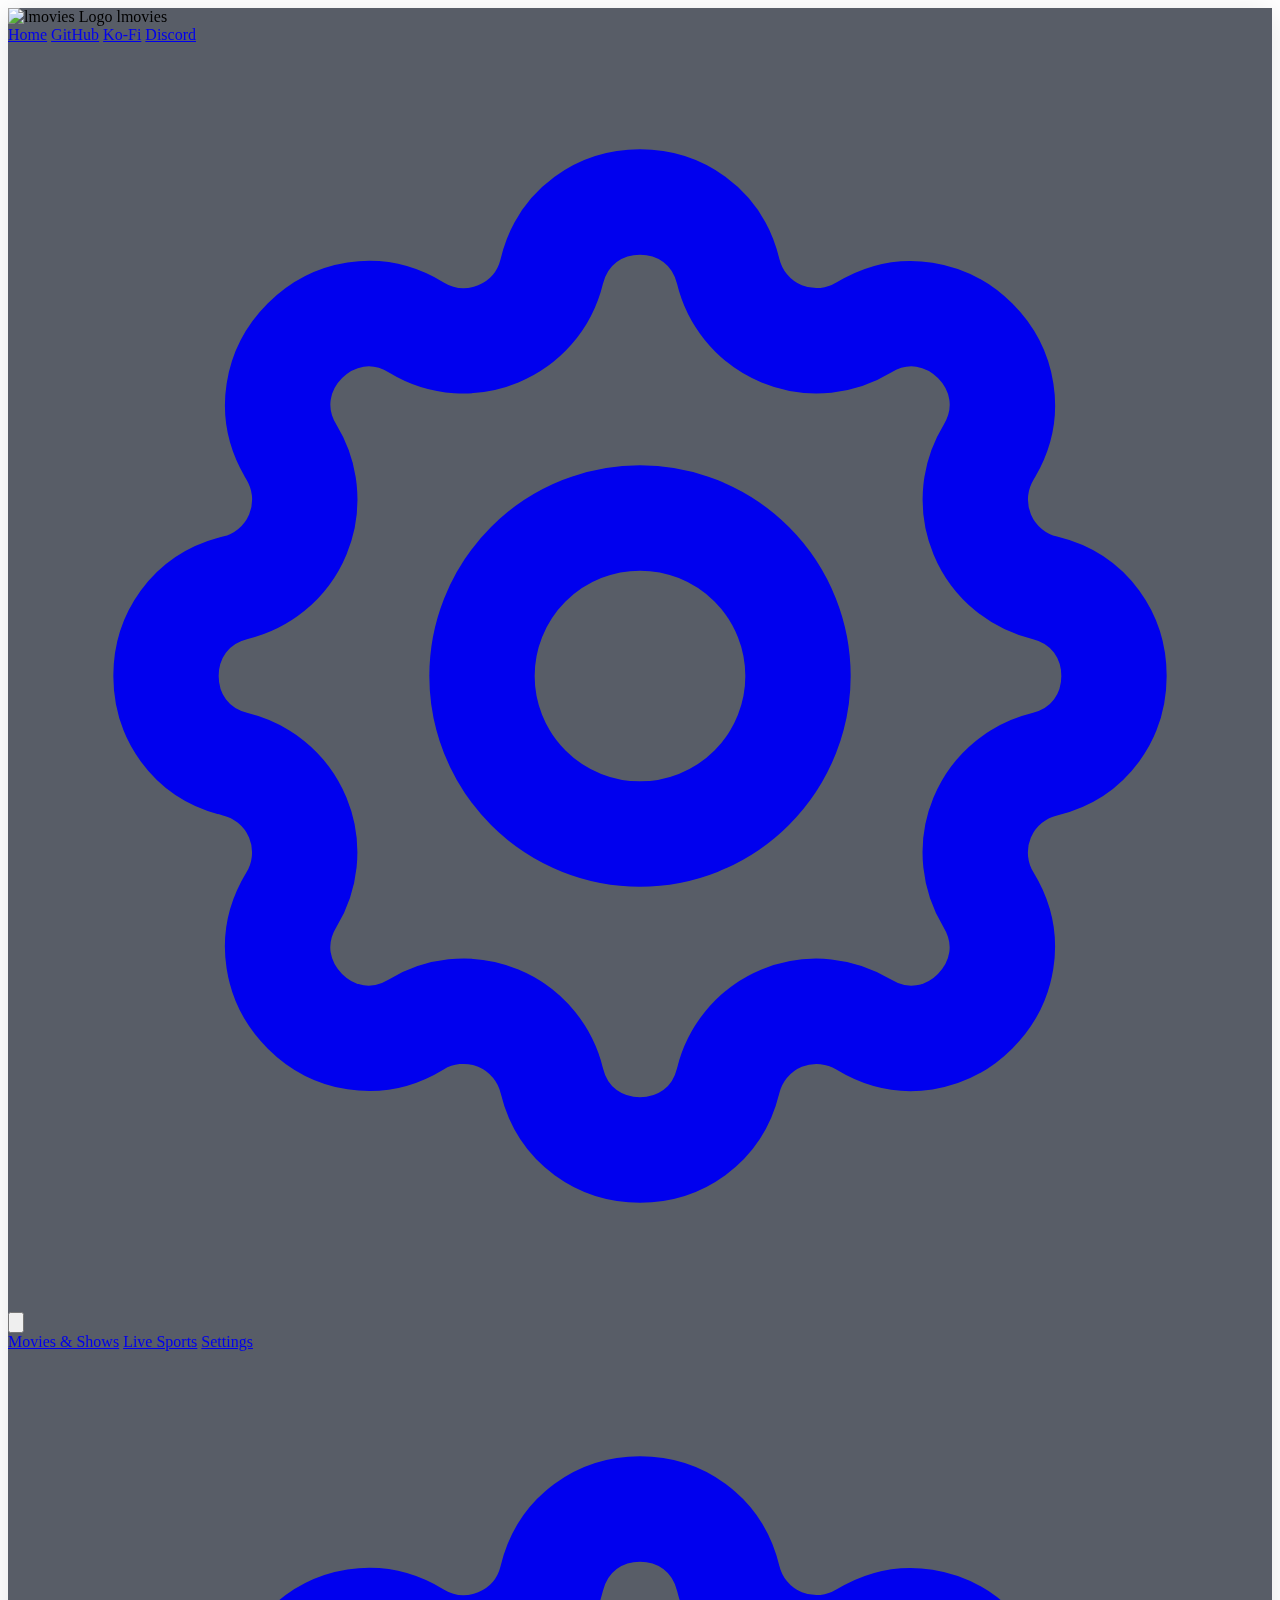
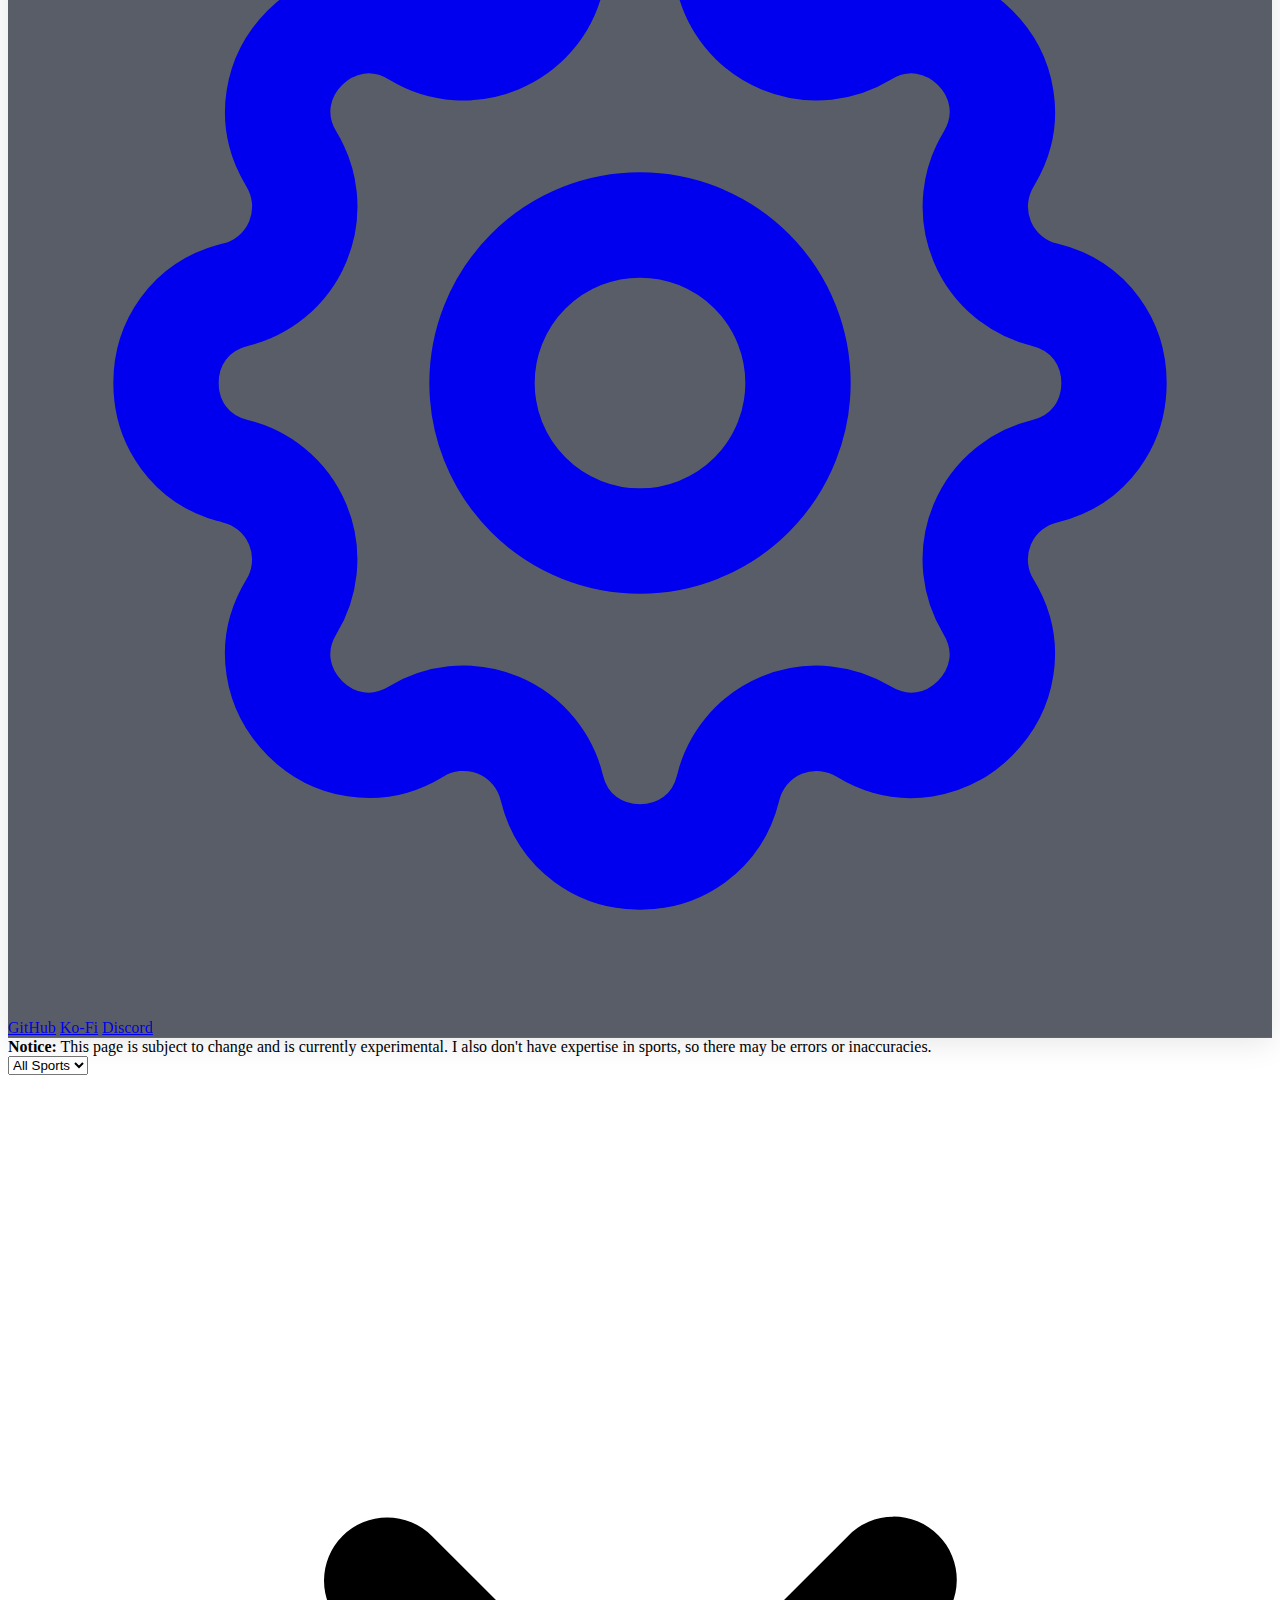
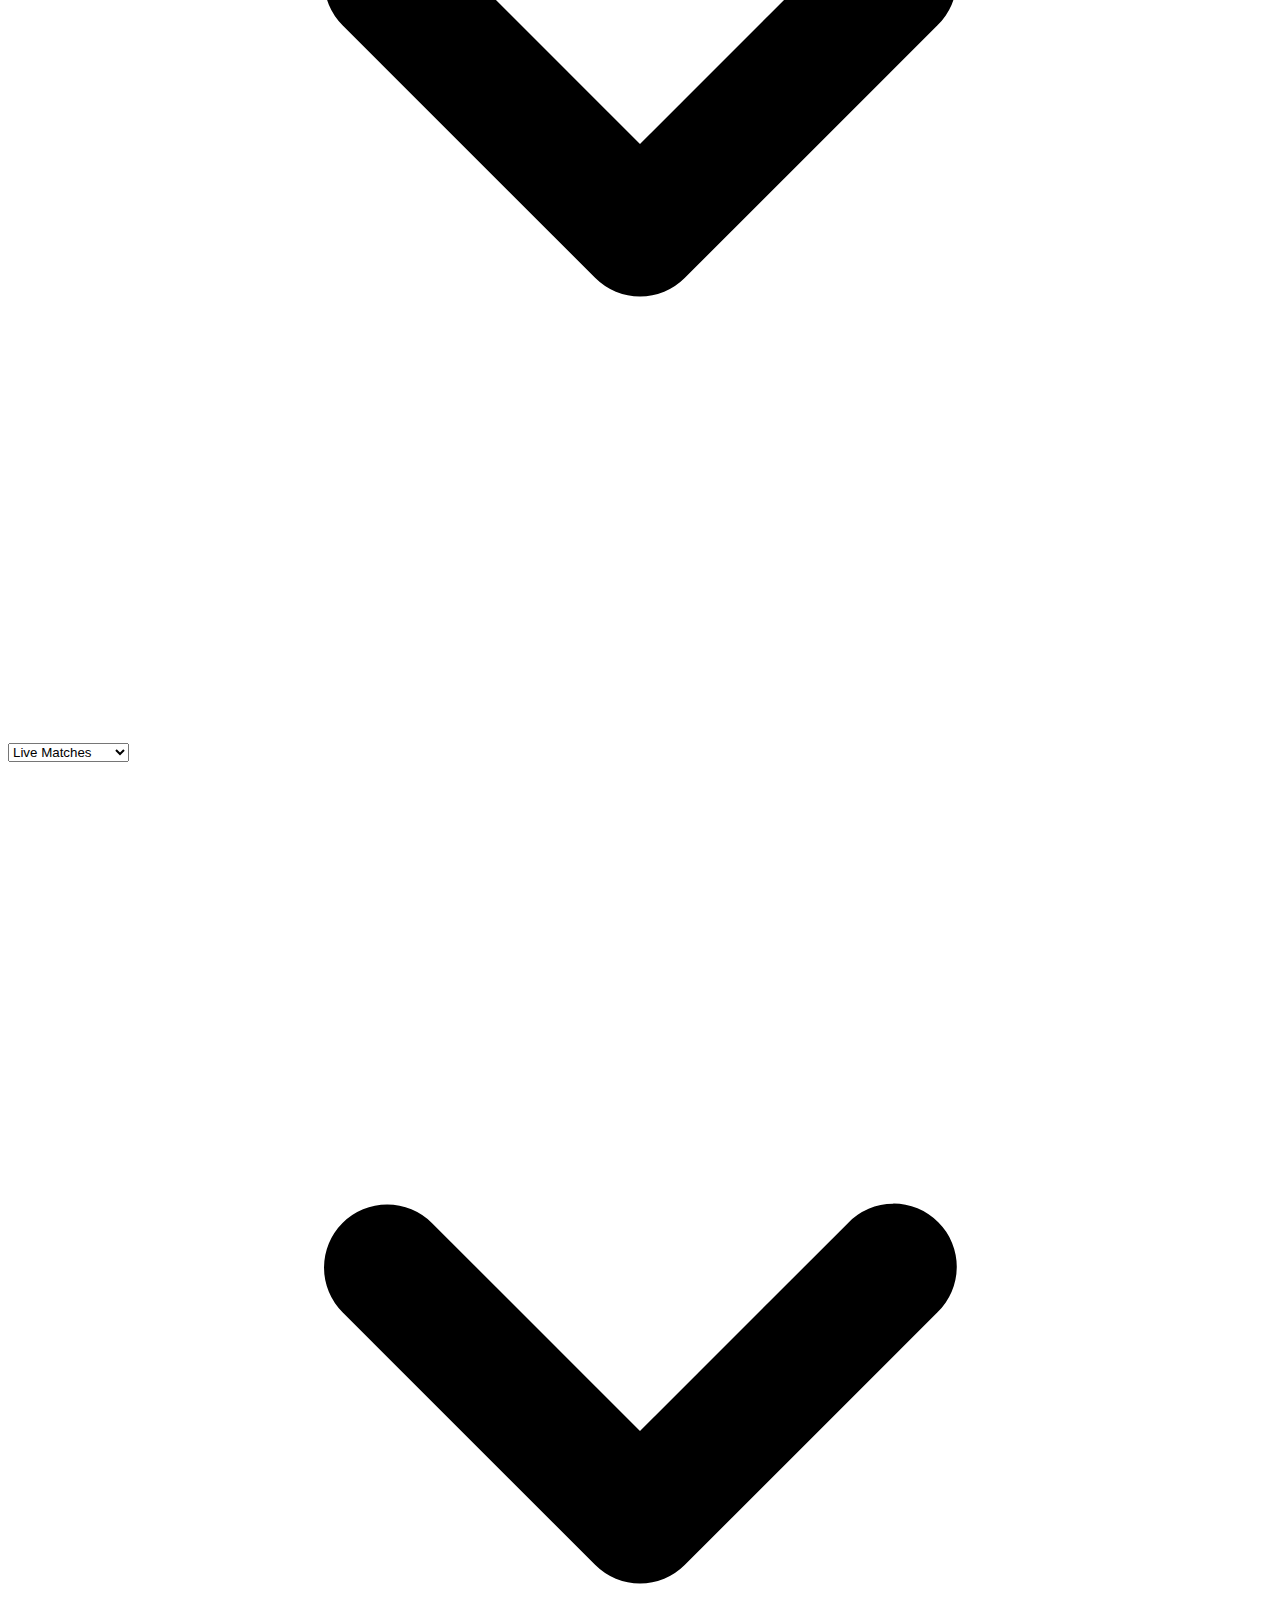
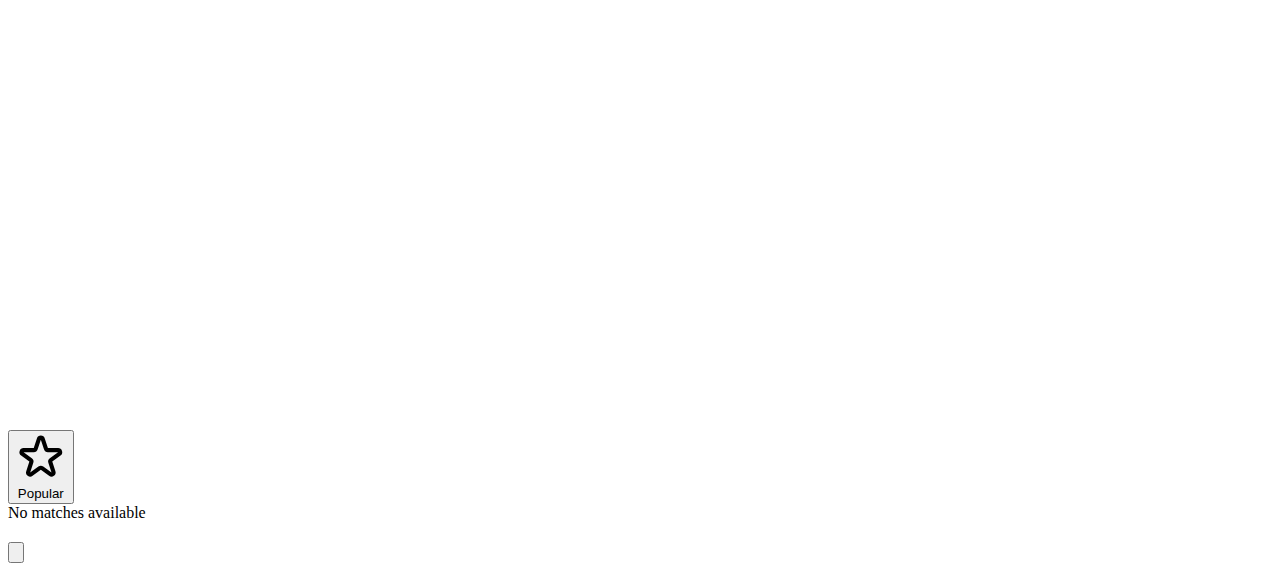
==== livesports.html @ 3e185382 "first commit" ====
<!DOCTYPE html>
<html lang="en">
<head>
    <meta charset="UTF-8">
    <meta name="viewport" content="width=device-width, initial-scale=1.0">
    <title>Live Sports - lmovies</title>
    <meta content="lmovies - Live Sports" property="og:title"/>
    <meta content="Watch live sports streams for free. lmovies breaks down the paywall, ensuring that quality content is accessible to everyone." property="og:description"/>
    <meta content="https://lmoviesstream.top" property="og:url"/>
    <meta content="https://raw.githubusercontent.com/ambr0sial/lmovies/main/logo.png" property="og:image"/>
    <meta content="#A17FC0" data-react-helmet="true" name="theme-color"/>
    <link rel="icon" type="image/x-icon" href="https://raw.githubusercontent.com/ambr0sial/lmovies/main/logo.png">
    <link href="https://fonts.googleapis.com/css2?family=Poppins:wght@300;400;500;600;700&display=swap" rel="stylesheet">
    <script src="https://cdnjs.cloudflare.com/ajax/libs/alpinejs/3.10.3/cdn.min.js" defer></script>
    <script src="https://cdn.tailwindcss.com"></script>
    <script>
        tailwind.config = {
            theme: {
                extend: {
                    fontFamily: {
                        sans: ['Poppins', 'sans-serif'],
                    },
                },
            },
        }
    </script>
    <style>
        .nav-link {
            position: relative;
            transition: all 0.3s ease;
            padding: 0.5rem 0;
        }

        .nav-link::after {
            content: '';
            position: absolute;
            width: 0;
            height: 2px;
            bottom: 0;
            left: 50%;
            background: linear-gradient(to right, #1DB954, #4c1d95);
            transition: all 0.3s ease;
            transform: translateX(-50%);
        }

        .nav-link:hover {
            color: #1DB954;
        }

        .nav-link:hover::after {
            width: 100%;
        }

        .glass-effect {
            background: rgba(17, 24, 39, 0.7);
            backdrop-filter: blur(12px);
            border-bottom: 1px solid rgba(255, 255, 255, 0.05);
            box-shadow: 0 4px 30px rgba(0, 0, 0, 0.1);
        }

        .match-card {
            transition: all 0.4s cubic-bezier(0.4, 0, 0.2, 1);
            position: relative;
        }

        .match-card::after {
            content: '';
            position: absolute;
            inset: -1px;
            background: linear-gradient(
                35deg,
                rgba(168, 85, 247, 0.4),
                rgba(168, 85, 247, 0),
                rgba(139, 92, 246, 0.4)
            );
            border-radius: 0.5rem;
            z-index: -1;
            opacity: 0;
            transition: opacity 0.4s ease;
        }

        .match-card:hover {
            transform: translateY(-8px) scale(1.02);
            box-shadow: 0 20px 30px -10px rgba(0, 0, 0, 0.5);
        }

        .match-card:hover::after {
            opacity: 1;
        }

        .live-indicator {
            animation: pulse 2s infinite;
        }

        @keyframes pulse {
            0% { opacity: 0.5; }
            50% { opacity: 1; }
            100% { opacity: 0.5; }
        }

        @keyframes spin {
            from {
                transform: rotate(0deg);
            }
            to {
                transform: rotate(180deg);
            }
        }

        .settings-icon {
            transition: transform 0.6s cubic-bezier(0.4, 0, 0.2, 1);
        }

        .settings-icon:hover {
            transform: rotate(180deg);
        }
    </style>
</head>
<body class="bg-gray-900 text-white min-h-screen" x-data="sportsApp()">
    <div x-show="localStorage.getItem('showParticles') !== 'false'" id="particles-js" class="fixed inset-0 pointer-events-none z-[-1]"></div>

    <!-- navigation -->
    <nav class="fixed w-full z-50 glass-effect">
        <div class="container mx-auto px-6 py-3">
            <div class="flex items-center justify-between">
                <div class="flex items-center space-x-4 md:space-x-8">
                    <div class="flex items-center space-x-3">
                        <img src="logo.png" alt="lmovies Logo" class="h-8 w-8 md:h-10 md:w-10">
                        <span class="text-2xl md:text-3xl font-bold bg-clip-text text-transparent bg-gradient-to-r from-green-400 to-violet-800">lmovies</span>
                    </div>
                    <div class="hidden md:flex space-x-6">
                        <a href="index.html" class="nav-link">Home</a>
                        <a href="https://github.com/ambr0sial/lmovies" target="_blank" class="nav-link">GitHub</a>
                        <a href="https://ko-fi.com/ambrosial" target="_blank" class="nav-link">Ko-Fi</a>
                        <a href="https://discord.gg/s9kUZw7CqP" target="_blank" class="nav-link">Discord</a>
                    </div>
                </div>
                <div class="flex items-center space-x-4">
                    <a href="settings.html" class="text-gray-400 hover:text-purple-400 transition-colors duration-300" title="Settings">
                        <svg xmlns="http://www.w3.org/2000/svg" class="h-6 w-6 settings-icon" fill="none" viewBox="0 0 24 24" stroke="currentColor">
                            <path stroke-linecap="round" stroke-linejoin="round" stroke-width="2" d="M10.325 4.317c.426-1.756 2.924-1.756 3.35 0a1.724 1.724 0 002.573 1.066c1.543-.94 3.31.826 2.37 2.37a1.724 1.724 0 001.065 2.572c1.756.426 1.756 2.924 0 3.35a1.724 1.724 0 00-1.066 2.573c.94 1.543-.826 3.31-2.37 2.37a1.724 1.724 0 00-2.572 1.065c-.426 1.756-2.924 1.756-3.35 0a1.724 1.724 0 00-2.573-1.066c-1.543.94-3.31-.826-2.37-2.37a1.724 1.724 0 00-1.065-2.572c-1.756-.426-1.756-2.924 0-3.35a1.724 1.724 0 001.066-2.573c-.94-1.543.826-3.31 2.37-2.37.996.608 2.296.07 2.572-1.065z" />
                            <path stroke-linecap="round" stroke-linejoin="round" stroke-width="2" d="M15 12a3 3 0 11-6 0 3 3 0 016 0z" />
                        </svg>
                    </a>
                    <!-- mobile menu button -->
                    <button @click="mobileMenu = !mobileMenu" class="md:hidden text-gray-300 hover:text-white">
                        <svg xmlns="http://www.w3.org/2000/svg" class="h-6 w-6" fill="none" viewBox="0 0 24 24" stroke="currentColor">
                            <path stroke-linecap="round" stroke-linejoin="round" stroke-width="2" d="M4 6h16M4 12h16M4 18h16" />
                        </svg>
                    </button>
                </div>
            </div>
            
            <!-- mobile menu -->
            <div x-show="mobileMenu" 
                x-transition:enter="transition ease-out duration-200"
                x-transition:enter-start="opacity-0 transform -translate-y-2"
                x-transition:enter-end="opacity-100 transform translate-y-0"
                x-transition:leave="transition ease-in duration-150"
                x-transition:leave-start="opacity-100 transform translate-y-0"
                x-transition:leave-end="opacity-0 transform -translate-y-2"
                class="md:hidden mt-4 pb-4">
                <div class="flex flex-col space-y-4">
                    <a href="index.html" class="px-4 py-2 hover:bg-gray-800 rounded-lg transition-colors">Movies & Shows</a>
                    <a href="livesports.html" class="px-4 py-2 hover:bg-gray-800 rounded-lg transition-colors">Live Sports</a>
                    <a href="settings.html" class="px-4 py-2 hover:bg-gray-800 rounded-lg transition-colors flex items-center space-x-2">
                        <span>Settings</span>
                        <svg xmlns="http://www.w3.org/2000/svg" class="h-5 w-5" fill="none" viewBox="0 0 24 24" stroke="currentColor">
                            <path stroke-linecap="round" stroke-linejoin="round" stroke-width="2" d="M10.325 4.317c.426-1.756 2.924-1.756 3.35 0a1.724 1.724 0 002.573 1.066c1.543-.94 3.31.826 2.37 2.37a1.724 1.724 0 001.065 2.572c1.756.426 1.756 2.924 0 3.35a1.724 1.724 0 00-1.066 2.573c.94 1.543-.826 3.31-2.37 2.37a1.724 1.724 0 00-2.572 1.065c-.426 1.756-2.924 1.756-3.35 0a1.724 1.724 0 00-2.573-1.066c-1.543.94-3.31-.826-2.37-2.37a1.724 1.724 0 00-1.065-2.572c-1.756-.426-1.756-2.924 0-3.35a1.724 1.724 0 001.066-2.573c-.94-1.543.826-3.31 2.37-2.37.996.608 2.296.07 2.572-1.065z" />
                            <path stroke-linecap="round" stroke-linejoin="round" stroke-width="2" d="M15 12a3 3 0 11-6 0 3 3 0 016 0z" />
                        </svg>
                    </a>
                    <a href="https://github.com/ambr0sial/lmovies" target="_blank" class="px-4 py-2 hover:bg-gray-800 rounded-lg transition-colors">GitHub</a>
                    <a href="https://ko-fi.com/ambrosial" target="_blank" class="px-4 py-2 hover:bg-gray-800 rounded-lg transition-colors">Ko-Fi</a>
                    <a href="https://discord.gg/s9kUZw7CqP" target="_blank" class="px-4 py-2 hover:bg-gray-800 rounded-lg transition-colors">Discord</a>
                </div>
            </div>
        </div>
    </nav>

    <!-- main content -->
    <div class="pt-24 pb-12 px-6">
        <div class="container mx-auto">
            <div class="bg-purple-600 text-white text-center p-4 rounded-lg mb-4 z-10">
                <strong>Notice:</strong> This page is subject to change and is currently experimental. I also don't have expertise in sports, so there may be errors or inaccuracies.
            </div>
            <!-- filters -->
            <div class="mb-8 space-y-4">
                <div class="flex flex-wrap gap-4 items-center">
                    <!-- sports filter -->
                    <div class="relative">
                        <select x-model="selectedSport"
                                @change="filterMatches()"
                                class="bg-gray-800 text-white rounded-lg px-4 py-2 pr-8 appearance-none hover:bg-gray-700 transition-colors duration-300 focus:ring-2 focus:ring-purple-400 focus:outline-none">
                            <option value="">All Sports</option>
                            <template x-for="sport in sports" :key="sport.id">
                                <option :value="sport.id" x-text="sport.name"></option>
                            </template>
                        </select>
                        <div class="absolute right-2 top-1/2 -translate-y-1/2 pointer-events-none">
                            <svg xmlns="http://www.w3.org/2000/svg" class="h-5 w-5 text-gray-400" viewBox="0 0 20 20" fill="currentColor">
                                <path fill-rule="evenodd" d="M5.293 7.293a1 1 0 011.414 0L10 10.586l3.293-3.293a1 1 0 111.414 1.414l-4 4a1 1 0 01-1.414 0l-4-4a1 1 0 010-1.414z" clip-rule="evenodd" />
                            </svg>
                        </div>
                    </div>

                    <!-- match type filter -->
                    <div class="relative">
                        <select x-model="matchType"
                                @change="loadMatches()"
                                class="bg-gray-800 text-white rounded-lg px-4 py-2 pr-8 appearance-none hover:bg-gray-700 transition-colors duration-300 focus:ring-2 focus:ring-purple-400 focus:outline-none">
                            <option value="live">Live Matches</option>
                            <option value="today">Today's Matches</option>
                            <option value="all">All Matches</option>
                        </select>
                        <div class="absolute right-2 top-1/2 -translate-y-1/2 pointer-events-none">
                            <svg xmlns="http://www.w3.org/2000/svg" class="h-5 w-5 text-gray-400" viewBox="0 0 20 20" fill="currentColor">
                                <path fill-rule="evenodd" d="M5.293 7.293a1 1 0 011.414 0L10 10.586l3.293-3.293a1 1 0 111.414 1.414l-4 4a1 1 0 01-1.414 0l-4-4a1 1 0 010-1.414z" clip-rule="evenodd" />
                            </svg>
                        </div>
                    </div>

                    <!-- popular toggle -->
                    <button @click="togglePopular()"
                            class="px-4 py-2 rounded-lg transition-colors duration-300"
                            :class="showPopular ? 'bg-purple-600 hover:bg-purple-700' : 'bg-gray-800 hover:bg-gray-700'">
                        <span class="flex items-center space-x-2">
                            <svg xmlns="http://www.w3.org/2000/svg" class="h-5 w-5" fill="none" viewBox="0 0 24 24" stroke="currentColor">
                                <path stroke-linecap="round" stroke-linejoin="round" stroke-width="2" d="M11.049 2.927c.3-.921 1.603-.921 1.902 0l1.519 4.674a1 1 0 00.95.69h4.915c.969 0 1.371 1.24.588 1.81l-3.976 2.888a1 1 0 00-.363 1.118l1.518 4.674c.3.922-.755 1.688-1.538 1.118l-3.976-2.888a1 1 0 00-1.176 0l-3.976 2.888c-.783.57-1.838-.197-1.538-1.118l1.518-4.674a1 1 0 00-.363-1.118l-3.976-2.888c-.784-.57-.38-1.81.588-1.81h4.914a1 1 0 00.951-.69l1.519-4.674z" />
                            </svg>
                            <span>Popular</span>
                        </span>
                    </button>
                </div>
            </div>

            <!-- matches grid -->
            <div class="grid grid-cols-1 sm:grid-cols-2 lg:grid-cols-3 xl:grid-cols-4 gap-4">
                <template x-for="match in filteredMatches" :key="match.id">
                    <div class="match-card bg-gray-800 rounded-lg overflow-hidden">
                        <!-- add poster background if available -->
                        <div class="relative">
                            <template x-if="match.poster">
                                <div class="absolute inset-0 bg-cover bg-center opacity-20"
                                     :style="'background-image: url(https://streamed.su/api/images/proxy/' + match.poster + '.webp)'">
                                </div>
                            </template>
                        </div>
                        <div class="p-4 relative">
                            <!-- match header -->
                            <div class="flex items-center justify-between mb-4">
                                <span class="text-sm text-gray-400" x-text="match.category"></span>
                                <template x-if="matchType === 'live'">
                                    <span class="flex items-center space-x-1">
                                        <span class="w-2 h-2 bg-red-500 rounded-full live-indicator"></span>
                                        <span class="text-red-500 text-sm">LIVE</span>
                                    </span>
                                </template>
                                <template x-if="matchType !== 'live'">
                                    <span class="text-sm text-gray-400" x-text="formatDate(match.date)"></span>
                                </template>
                            </div>

                            <!-- teams -->
                            <div class="flex items-center justify-between mb-4">
                                <template x-if="match.teams">
                                    <div class="flex items-center justify-between w-full">
                                        <!-- home team -->
                                        <div class="flex items-center space-x-2">
                                            <img :src="match.teams.home?.badge ? 'https://streamed.su/api/images/badge/' + match.teams.home.badge + '.webp' : 'logo.png'" 
                                                 :alt="match.teams.home?.name"
                                                 class="w-8 h-8 object-contain"
                                                 @error="$event.target.src = 'logo.png'">
                                            <span x-text="match.teams.home?.name"></span>
                                        </div>
                                        <span class="text-gray-400">vs</span>
                                        <!-- away team -->
                                        <div class="flex items-center space-x-2">
                                            <span x-text="match.teams.away?.name"></span>
                                            <img :src="match.teams.away?.badge ? 'https://streamed.su/api/images/badge/' + match.teams.away.badge + '.webp' : 'logo.png'" 
                                                 :alt="match.teams.away?.name"
                                                 class="w-8 h-8 object-contain"
                                                 @error="$event.target.src = 'logo.png'">
                                        </div>
                                    </div>
                                </template>
                                <template x-if="!match.teams">
                                    <div class="text-center w-full">
                                        <template x-if="match.poster">
                                            <img :src="'https://streamed.su/api/images/poster/' + match.poster + '.webp'"
                                                 :alt="match.title"
                                                 class="w-32 h-32 object-contain mx-auto mb-2"
                                                 @error="$event.target.style.display = 'none'">
                                        </template>
                                        <span x-text="match.title"></span>
                                    </div>
                                </template>
                            </div>

                            <!-- watch button -->
                            <button @click="openStream(match)"
                                    class="w-full bg-purple-600 hover:bg-purple-700 text-white px-4 py-2 rounded-lg transition-colors duration-300 flex items-center justify-center space-x-2">
                                <svg xmlns="http://www.w3.org/2000/svg" class="h-5 w-5" fill="none" viewBox="0 0 24 24" stroke="currentColor">
                                    <path stroke-linecap="round" stroke-linejoin="round" stroke-width="2" d="M14.752 11.168l-3.197-2.132A1 1 0 0010 9.87v4.263a1 1 0 001.555.832l3.197-2.132a1 1 0 000-1.664z" />
                                    <path stroke-linecap="round" stroke-linejoin="round" stroke-width="2" d="M21 12a9 9 0 11-18 0 9 9 0 0118 0z" />
                                </svg>
                                <span>Watch Stream</span>
                            </button>
                        </div>
                    </div>
                </template>
            </div>

            <!-- no matches message -->
            <div x-show="filteredMatches.length === 0" class="text-center py-12">
                <div class="text-gray-400">No matches available</div>
            </div>
        </div>
    </div>

    <!-- stream modal -->
    <div x-show="showModal" 
         class="fixed inset-0 z-50 overflow-auto bg-black bg-opacity-90 flex items-center justify-center"
         @click.away="closeModal()"
         x-transition:enter="transition ease-out duration-300"
         x-transition:enter-start="opacity-0"
         x-transition:enter-end="opacity-100"
         x-transition:leave="transition ease-in duration-200"
         x-transition:leave-start="opacity-100"
         x-transition:leave-end="opacity-0">
        <div class="bg-gray-900 rounded-lg w-full max-w-4xl p-6">
            <div class="flex items-center justify-between mb-4">
                <h2 class="text-xl font-bold" x-text="selectedMatch?.title || 'Stream'"></h2>
                <button @click="closeModal()" class="text-gray-500 hover:text-white">
                    <svg xmlns="http://www.w3.org/2000/svg" class="h-6 w-6" fill="none" viewBox="0 0 24 24" stroke="currentColor">
                        <path stroke-linecap="round" stroke-linejoin="round" stroke-width="2" d="M6 18L18 6M6 6l12 12" />
                    </svg>
                </button>
            </div>

            <!-- stream selection -->
            <div class="mb-4">
                <div class="flex flex-wrap gap-2">
                    <template x-for="source in availableStreams" :key="source.id">
                        <button @click="selectStream(source)"
                                class="px-4 py-2 rounded-lg transition-colors duration-300"
                                :class="selectedStream?.id === source.id ? 'bg-purple-600' : 'bg-gray-800 hover:bg-gray-700'">
                            <span x-text="source.source"></span>
                            <template x-if="source.hd">
                                <span class="ml-2 text-xs bg-purple-500 px-1.5 rounded">HD</span>
                            </template>
                        </button>
                    </template>
                </div>
            </div>

            <!-- stream player -->
            <template x-if="selectedStream">
                <div class="relative pt-[56.25%]" id="streamContainer">
                    <iframe :src="selectedStream.embedUrl"
                            class="absolute inset-0 w-full h-full rounded-lg"
                            frameborder="0"
                            allowfullscreen
                            x-ref="streamFrame"></iframe>
                </div>
            </template>
        </div>
    </div>

    <script>
        function sportsApp() {
            return {
                sports: [],
                matches: [],
                filteredMatches: [],
                selectedSport: '',
                matchType: 'live',
                showPopular: false,
                mobileMenu: false,
                showModal: false,
                selectedMatch: null,
                selectedStream: null,
                availableStreams: [],

                async init() {
                    await this.loadSports();
                    await this.loadMatches();
                },

                async loadSports() {
                    try {
                        const response = await fetch('https://streamed.su/api/sports');
                        this.sports = await response.json();
                    } catch (error) {
                        console.error('Error loading sports:', error);
                        this.sports = [];
                    }
                },

                async loadMatches() {
                    let endpoint = '';
                    switch (this.matchType) {
                        case 'live':
                            endpoint = this.showPopular ? '/api/matches/live/popular' : '/api/matches/live';
                            break;
                        case 'today':
                            endpoint = this.showPopular ? '/api/matches/all-today/popular' : '/api/matches/all-today';
                            break;
                        case 'all':
                            endpoint = this.showPopular ? '/api/matches/all/popular' : '/api/matches/all';
                            break;
                    }

                    try {
                        const response = await fetch(`https://streamed.su${endpoint}`);
                        this.matches = await response.json();
                        this.filterMatches();
                    } catch (error) {
                        console.error('Error loading matches:', error);
                        this.matches = [];
                        this.filterMatches();
                    }
                },

                filterMatches() {
                    this.filteredMatches = this.selectedSport
                        ? this.matches.filter(match => match.category === this.selectedSport)
                        : this.matches;
                },

                togglePopular() {
                    this.showPopular = !this.showPopular;
                    this.loadMatches();
                },

                formatDate(timestamp) {
                    return new Date(timestamp).toLocaleString();
                },

                closeModal() {
                    this.showModal = false;
                    this.selectedStream = null;
                    this.selectedMatch = null;
                    this.availableStreams = [];
                    
                    const container = document.getElementById('streamContainer');
                    if (container) {
                        container.innerHTML = '';
                    }
                },

                async openStream(match) {
                    if (this.showModal) {
                        this.closeModal();
                    }

                    this.selectedMatch = match;
                    this.selectedStream = null;
                    this.availableStreams = [];
                    this.showModal = true;

                    for (const source of match.sources) {
                        try {
                            const response = await fetch(`https://streamed.su/api/stream/${source.source}/${source.id}`);
                            const streams = await response.json();
                            this.availableStreams = [...this.availableStreams, ...streams];
                        } catch (error) {
                            console.error(`Error loading stream for ${source.source}:`, error);
                        }
                    }

                    if (this.availableStreams.length > 0) {
                        this.selectStream(this.availableStreams[0]);
                    }
                },

                selectStream(stream) {
                    const container = document.getElementById('streamContainer');
                    if (container) {
                        container.innerHTML = '';
                    }
                    
                    this.selectedStream = stream;
                    
                    this.$nextTick(() => {
                    });
                }
            }
        }
    </script>

    <script src="https://cdn.jsdelivr.net/particles.js/2.0.0/particles.min.js"></script>
    <script>
        particlesJS('particles-js', {
            particles: {
                number: {
                    value: 80,
                    density: {
                        enable: true,
                        value_area: 800
                    }
                },
                color: {
                    value: '#a855f7'
                },
                shape: {
                    type: 'circle'
                },
                opacity: {
                    value: 0.2,
                    random: true,
                    animation: {
                        enable: true,
                        speed: 1,
                        opacity_min: 0.1,
                        sync: false
                    }
                },
                size: {
                    value: 3,
                    random: true,
                    animation: {
                        enable: true,
                        speed: 2,
                        size_min: 0.1,
                        sync: false
                    }
                },
                line_linked: {
                    enable: true,
                    distance: 150,
                    color: '#a855f7',
                    opacity: 0.2,
                    width: 1
                },
                move: {
                    enable: true,
                    speed: 1,
                    direction: 'none',
                    random: true,
                    straight: false,
                    out_mode: 'out',
                    bounce: false,
                }
            },
            interactivity: {
                detect_on: 'window',
                events: {
                    onhover: {
                        enable: true,
                        mode: 'grab'
                    },
                    onclick: {
                        enable: true,
                        mode: 'push'
                    },
                    resize: true
                },
                modes: {
                    grab: {
                        distance: 140,
                        line_linked: {
                            opacity: 0.5
                        }
                    },
                    push: {
                        particles_nb: 4
                    }
                }
            },
            retina_detect: true
        });

        window.addEventListener('appearance-changed', () => {
            const particlesEl = document.getElementById('particles-js');
            if (localStorage.getItem('showParticles') === 'false') {
                particlesEl.style.display = 'none';
            } else {
                particlesEl.style.display = 'block';
            }
        });
    </script>
</body>
</html>

<!--
 _   _                 
| \ | | _____   ____ _ 
|  \| |/ _ \ \ / / _` |
| |\  | (_) \ V / (_| |
|_| \_|\___/ \_/ \__,_|
-->
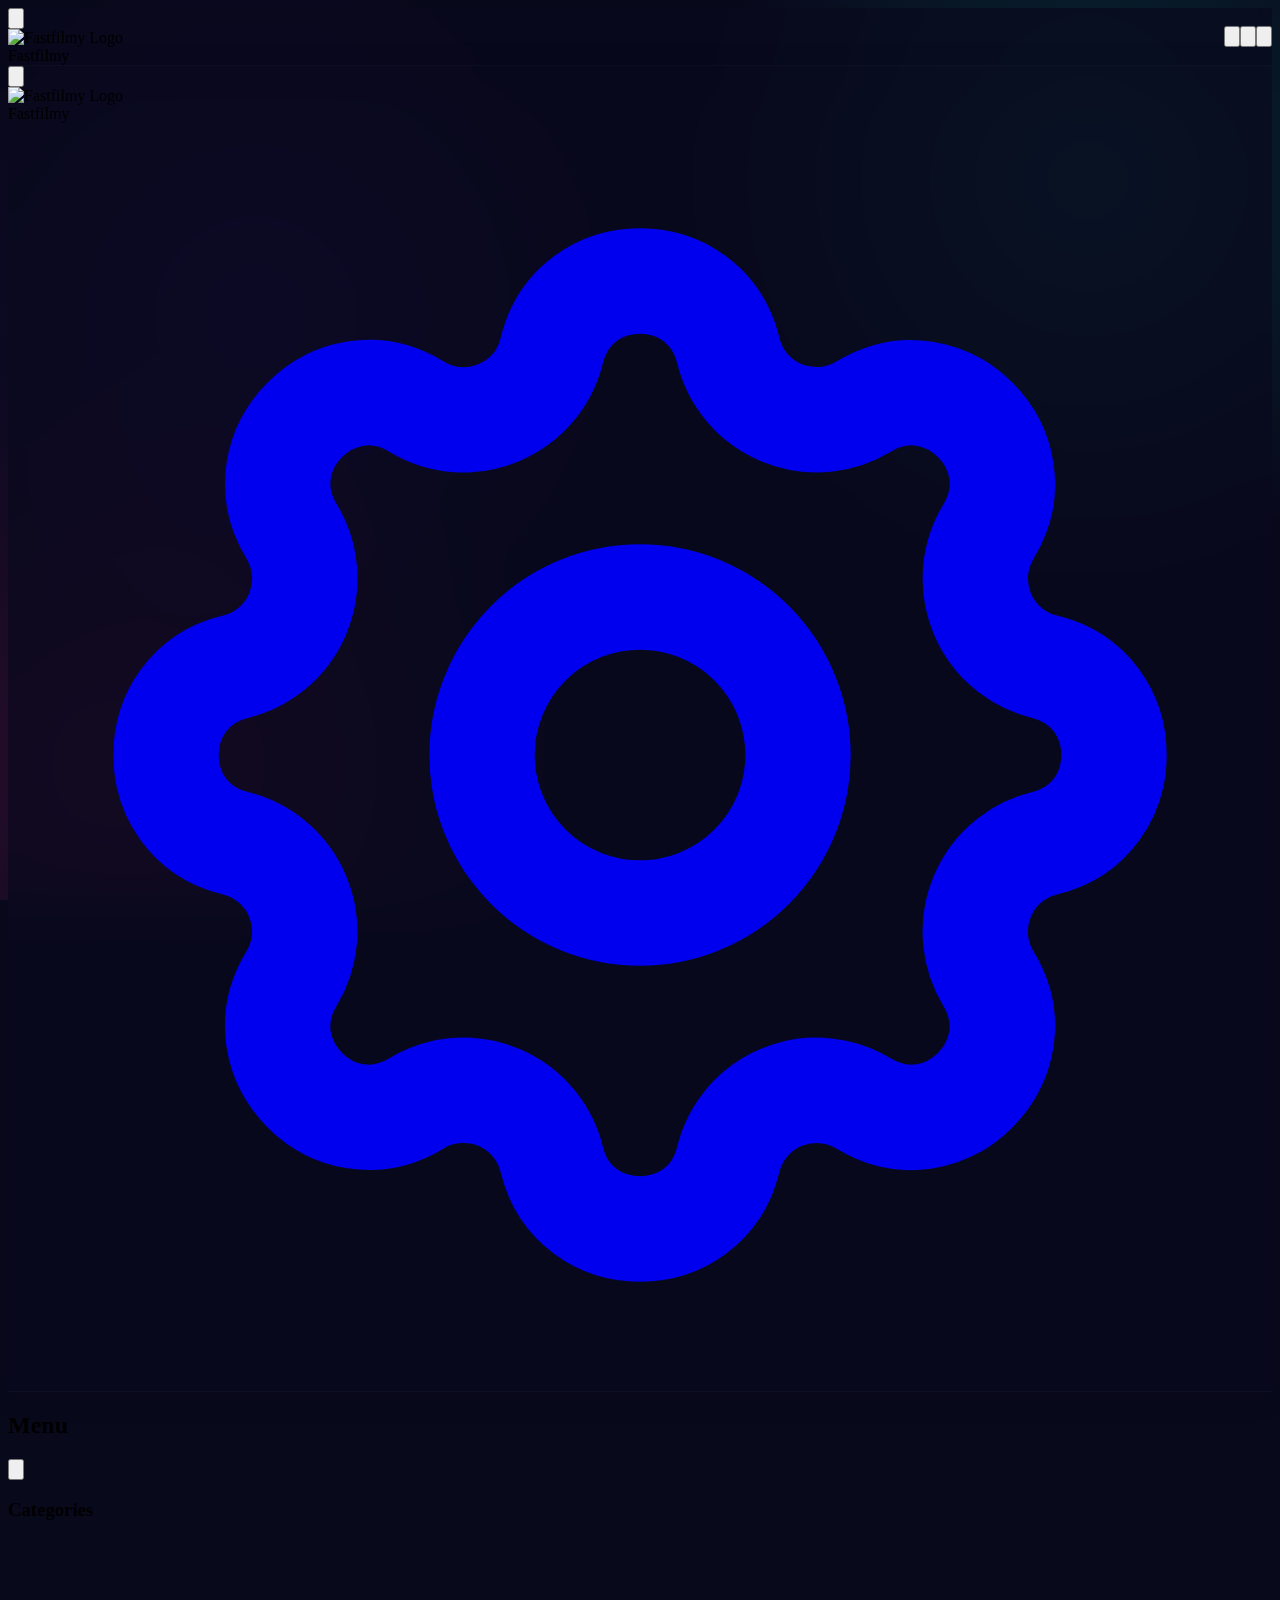
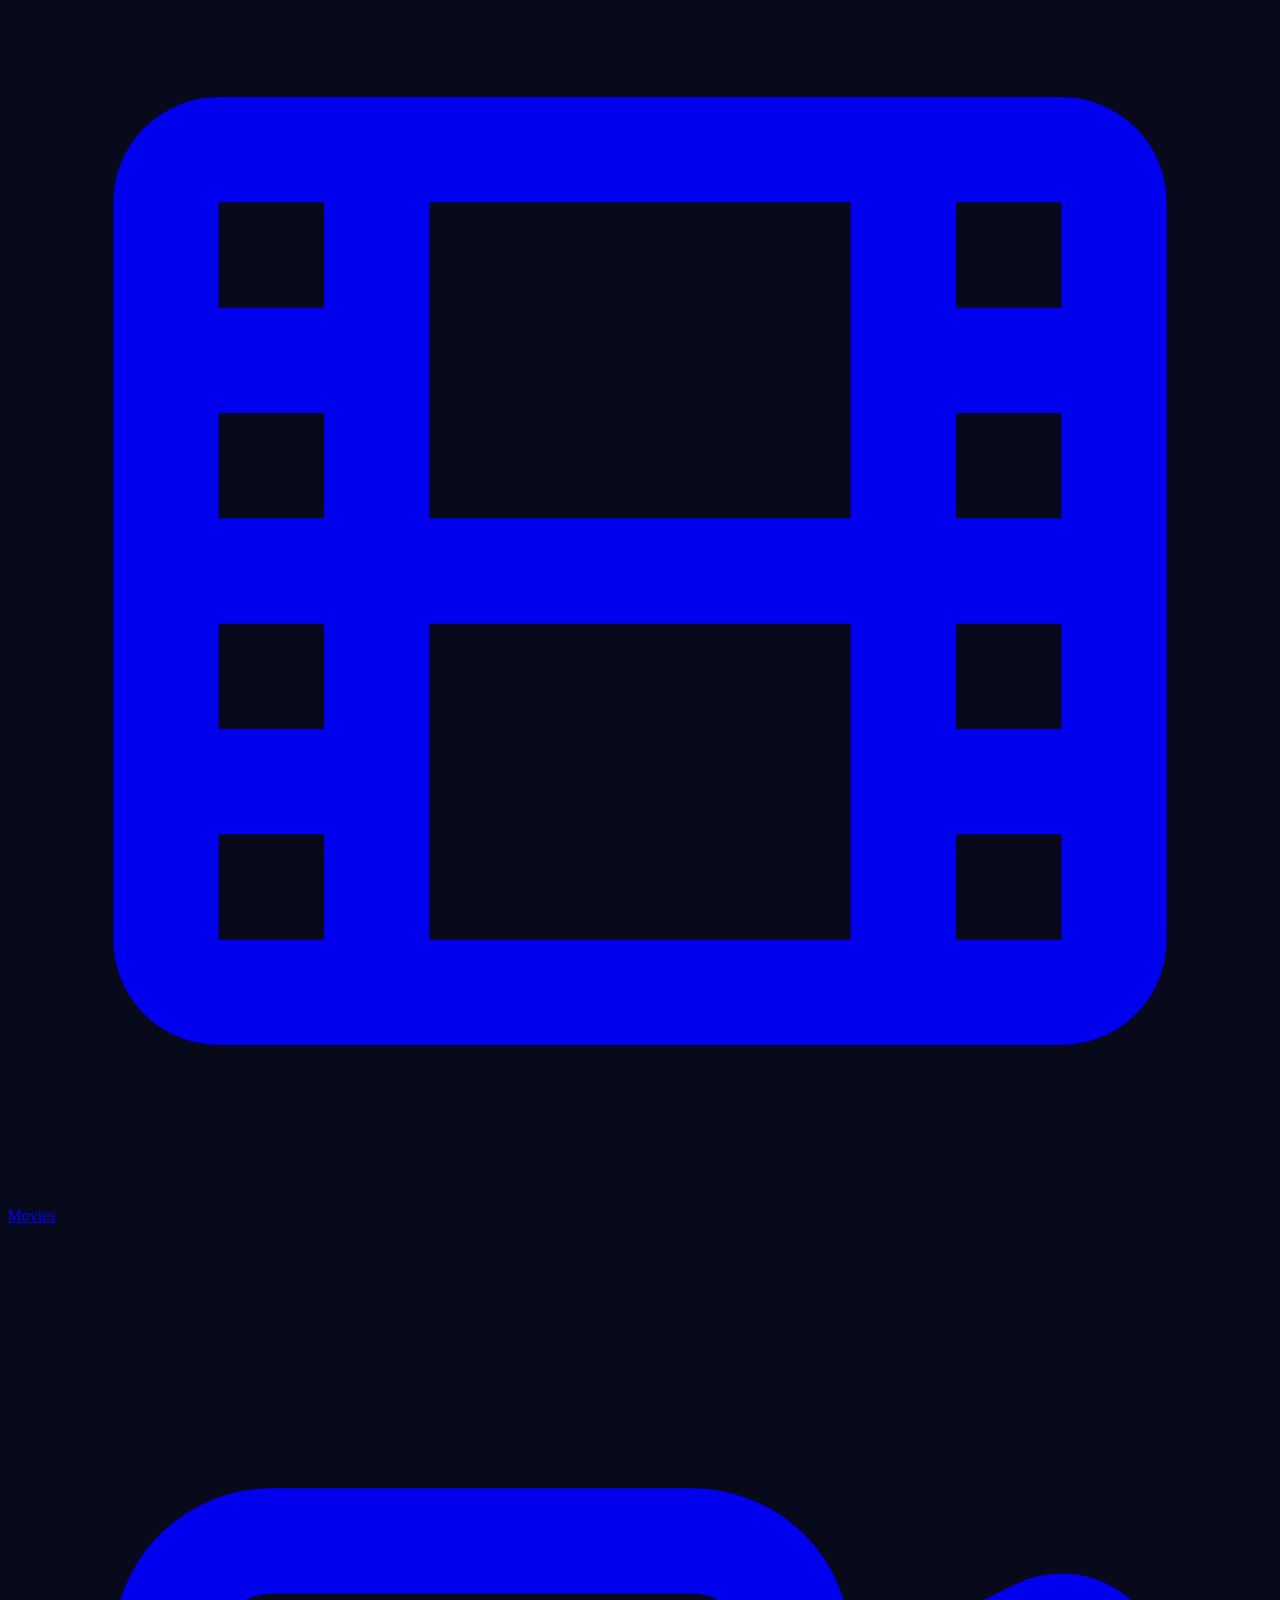
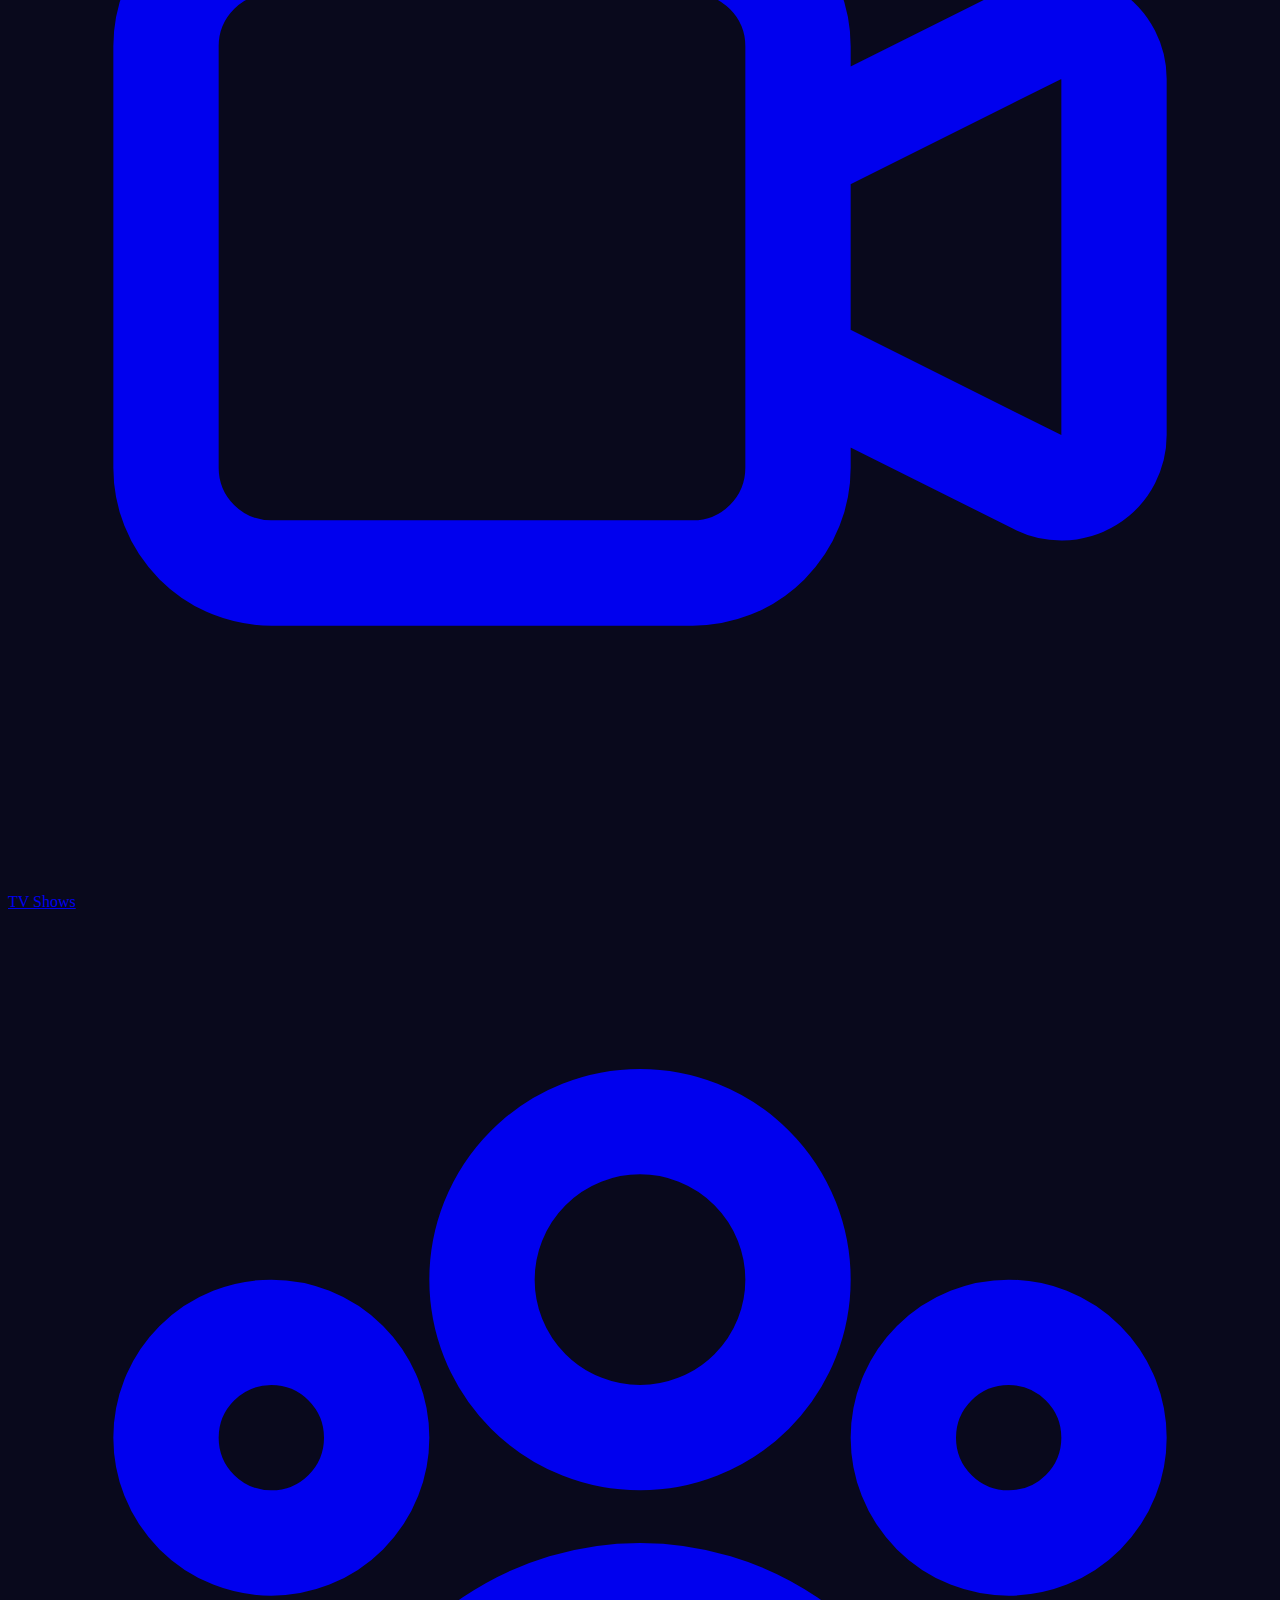
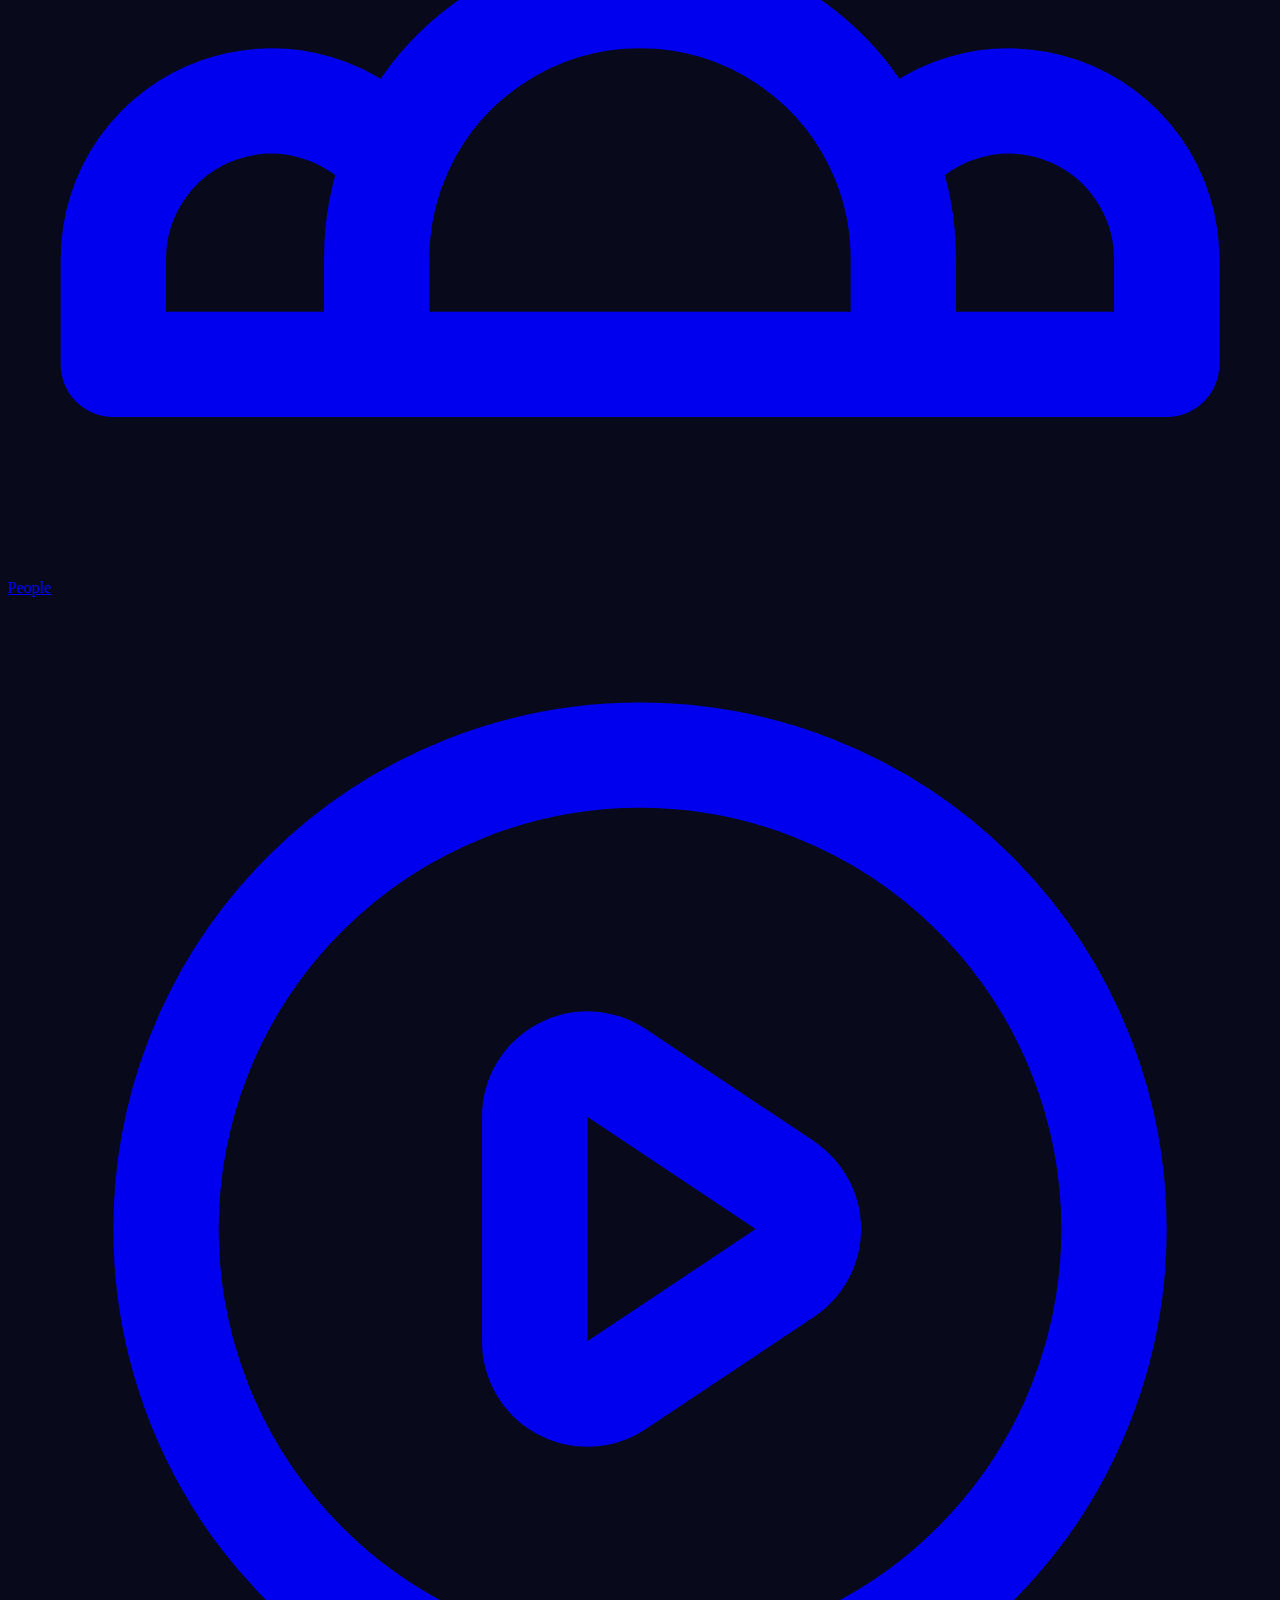
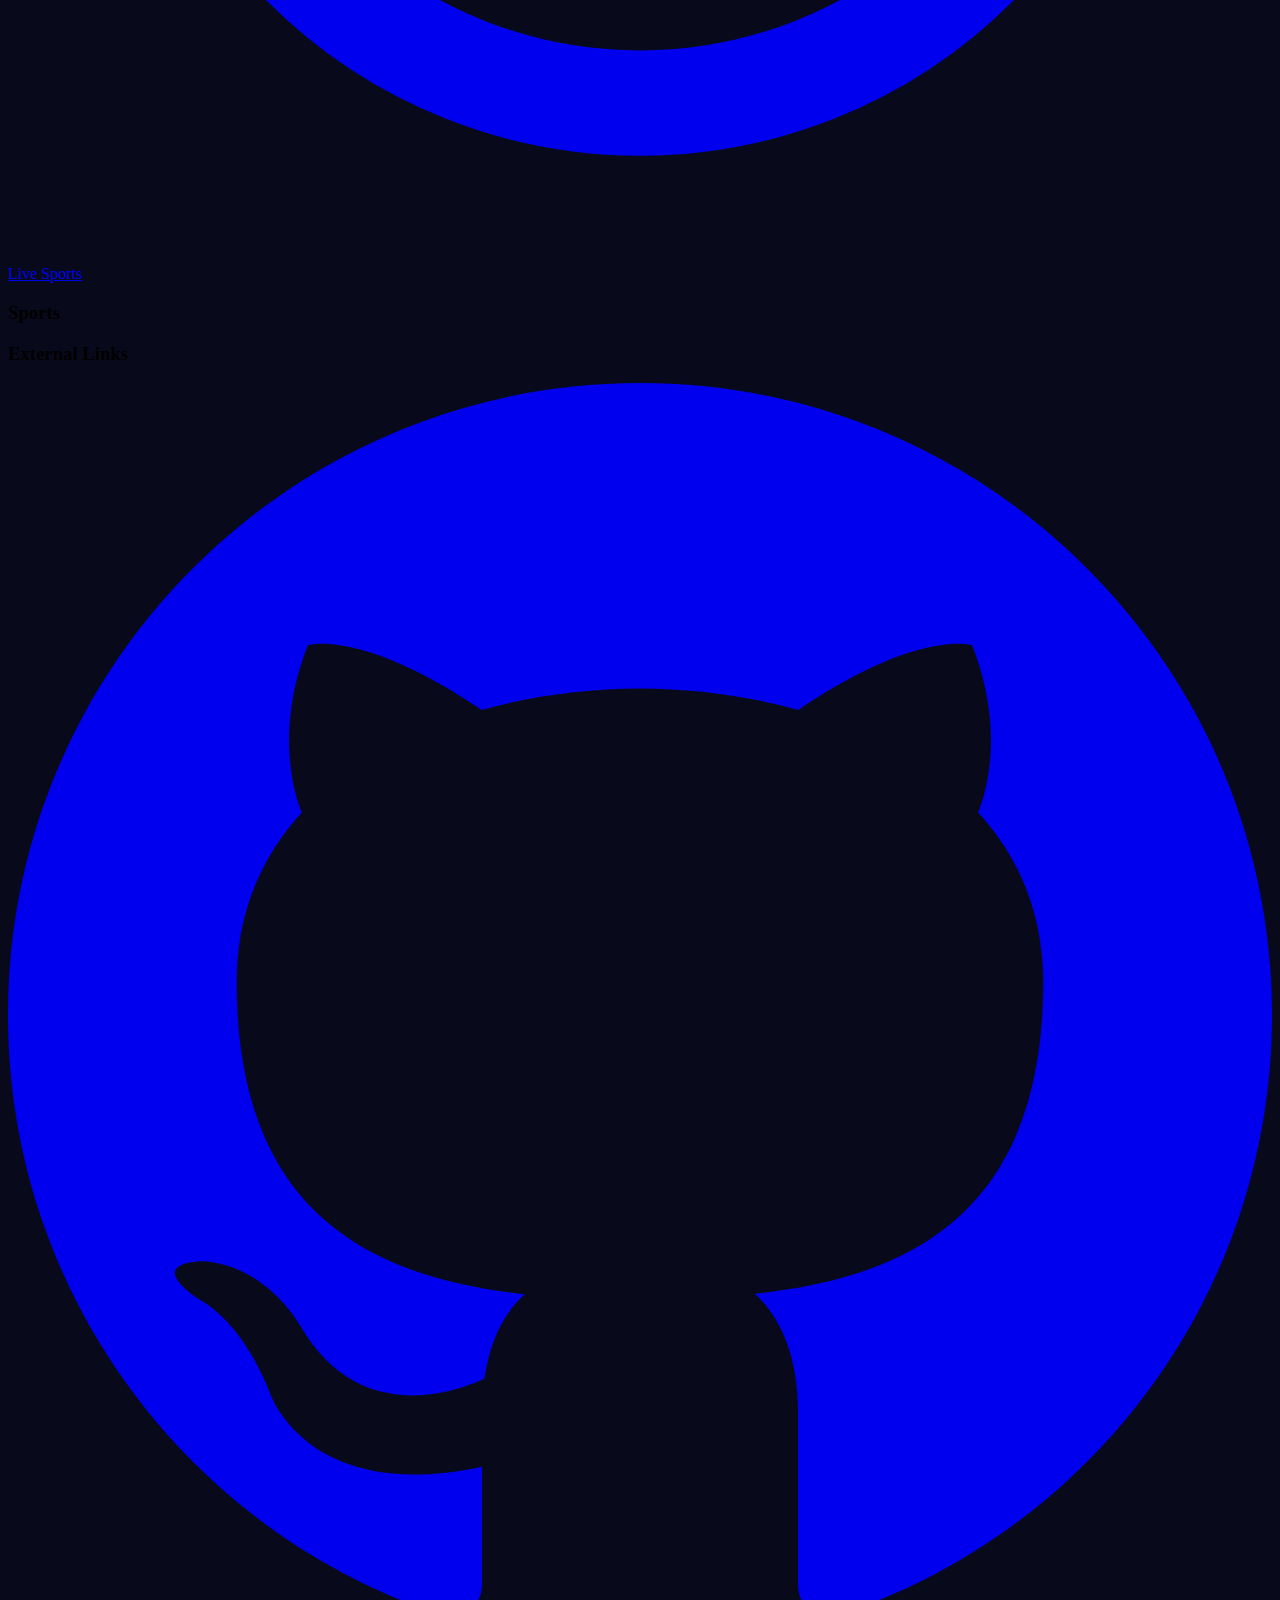
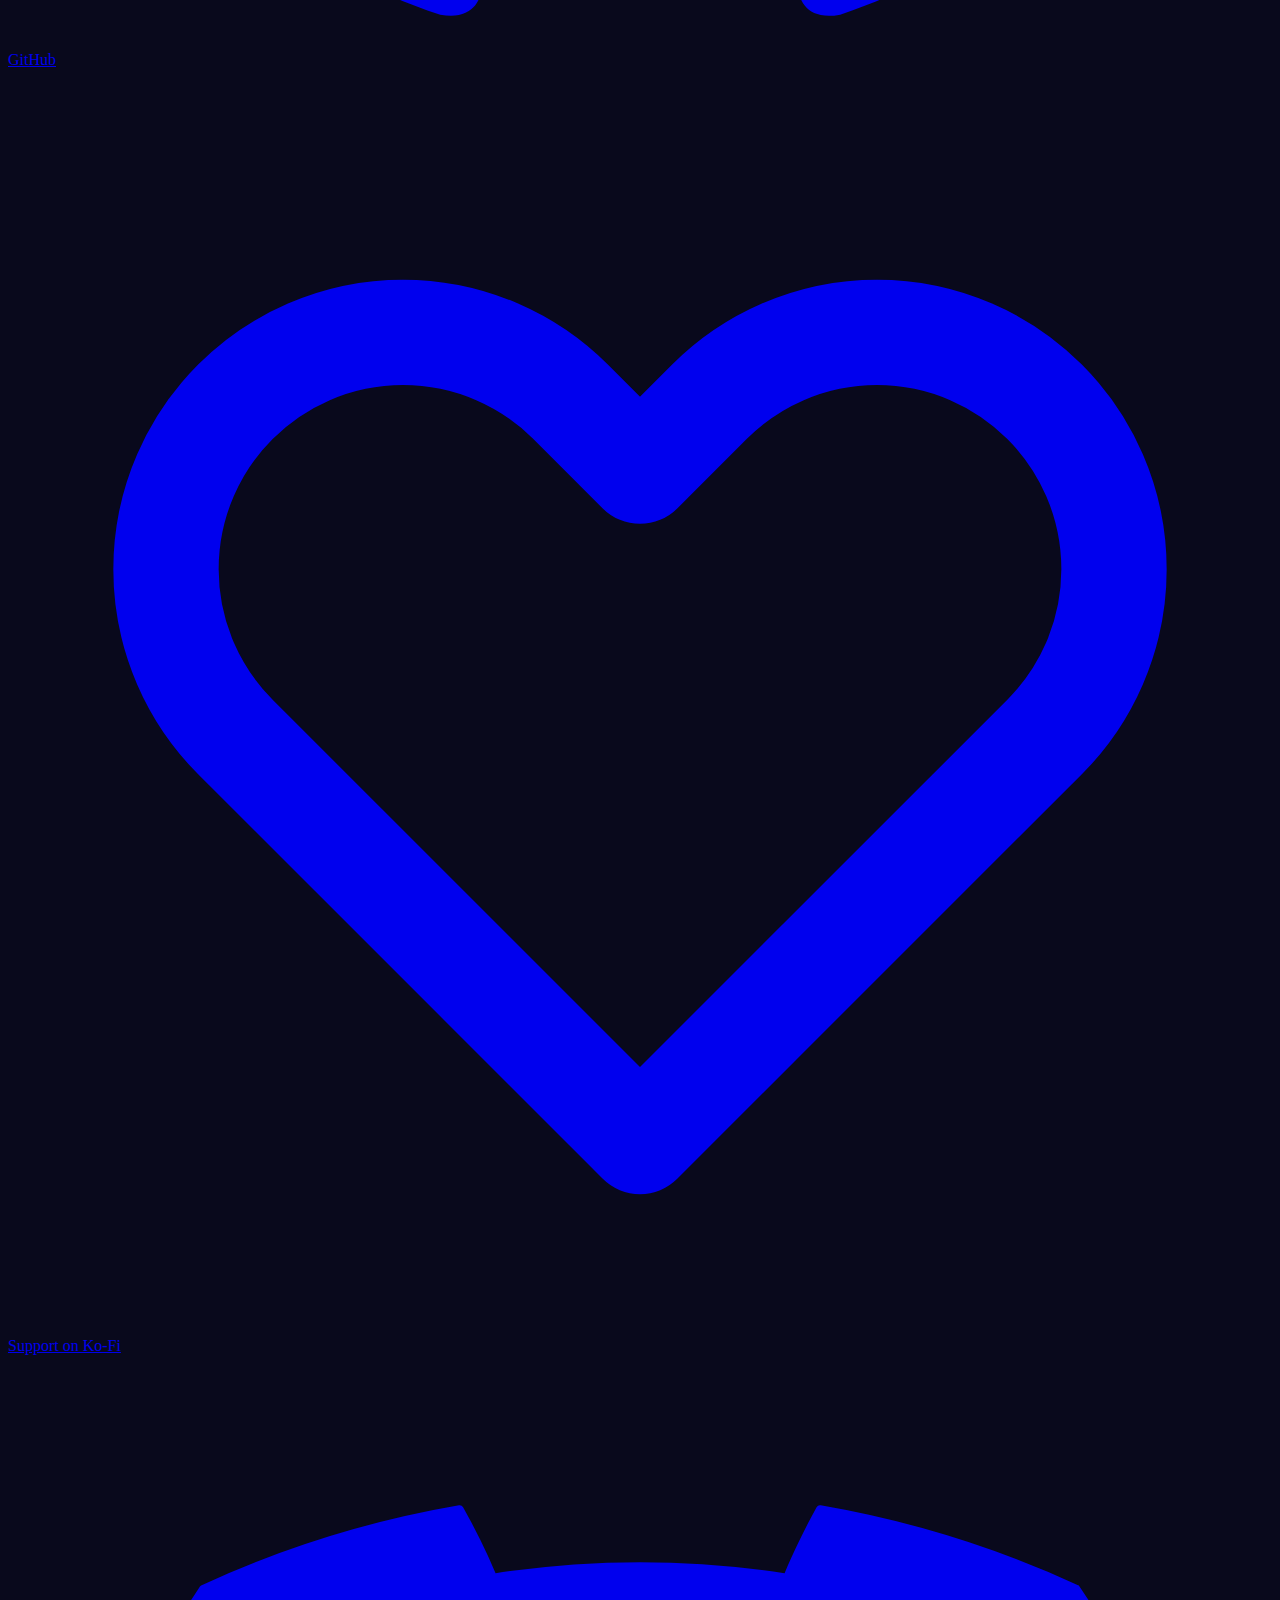
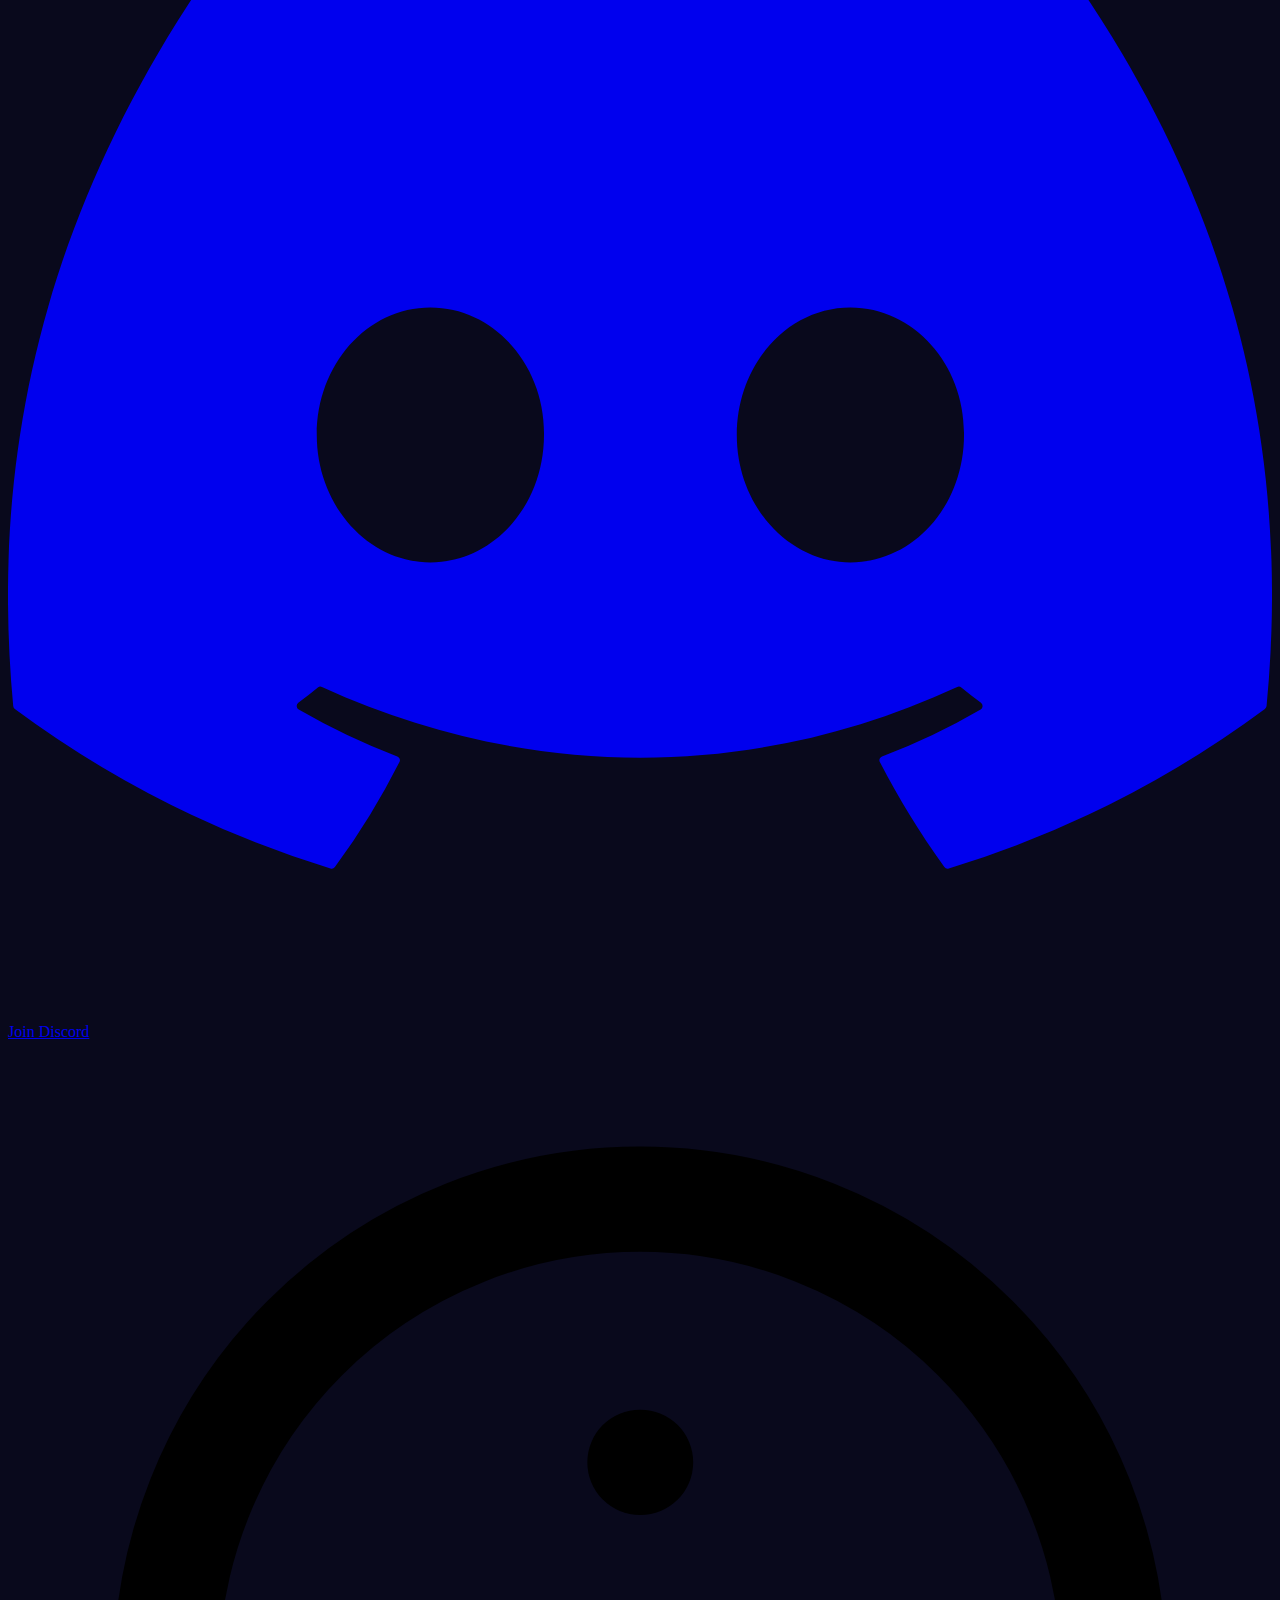
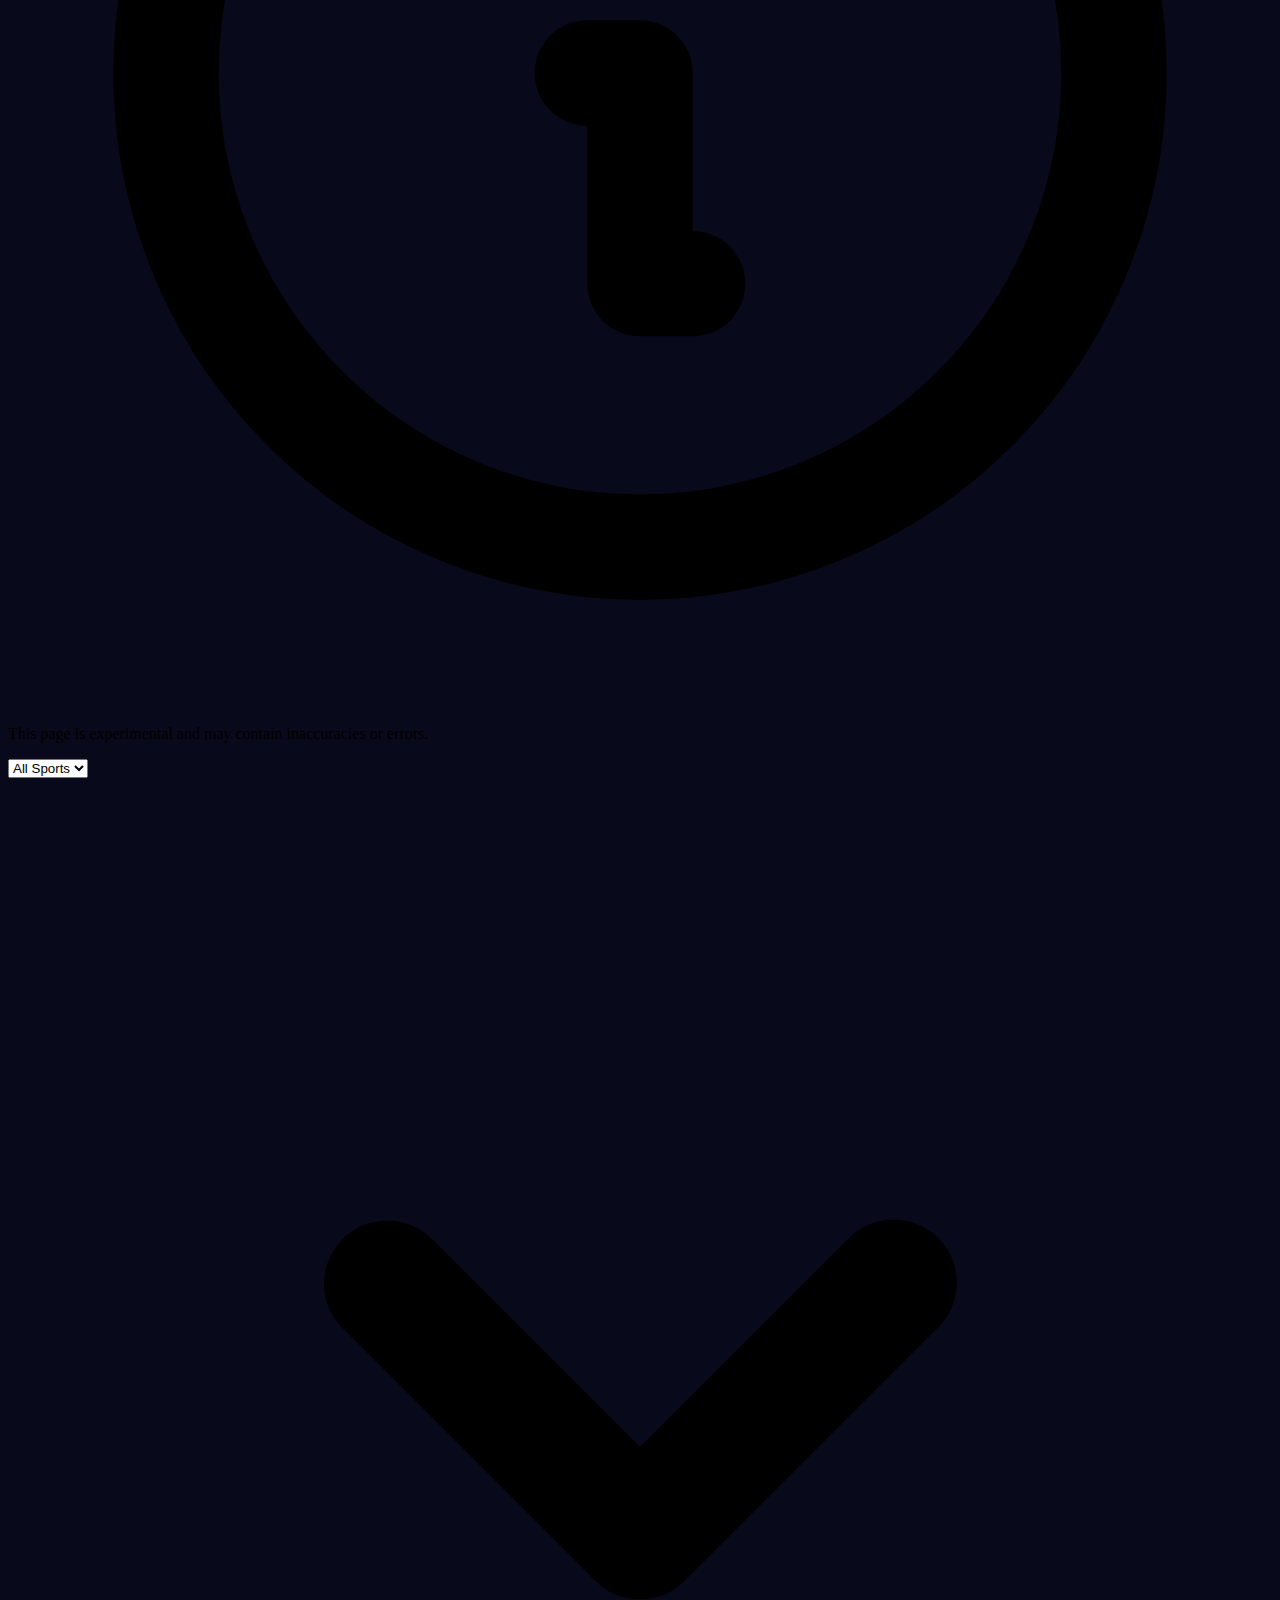
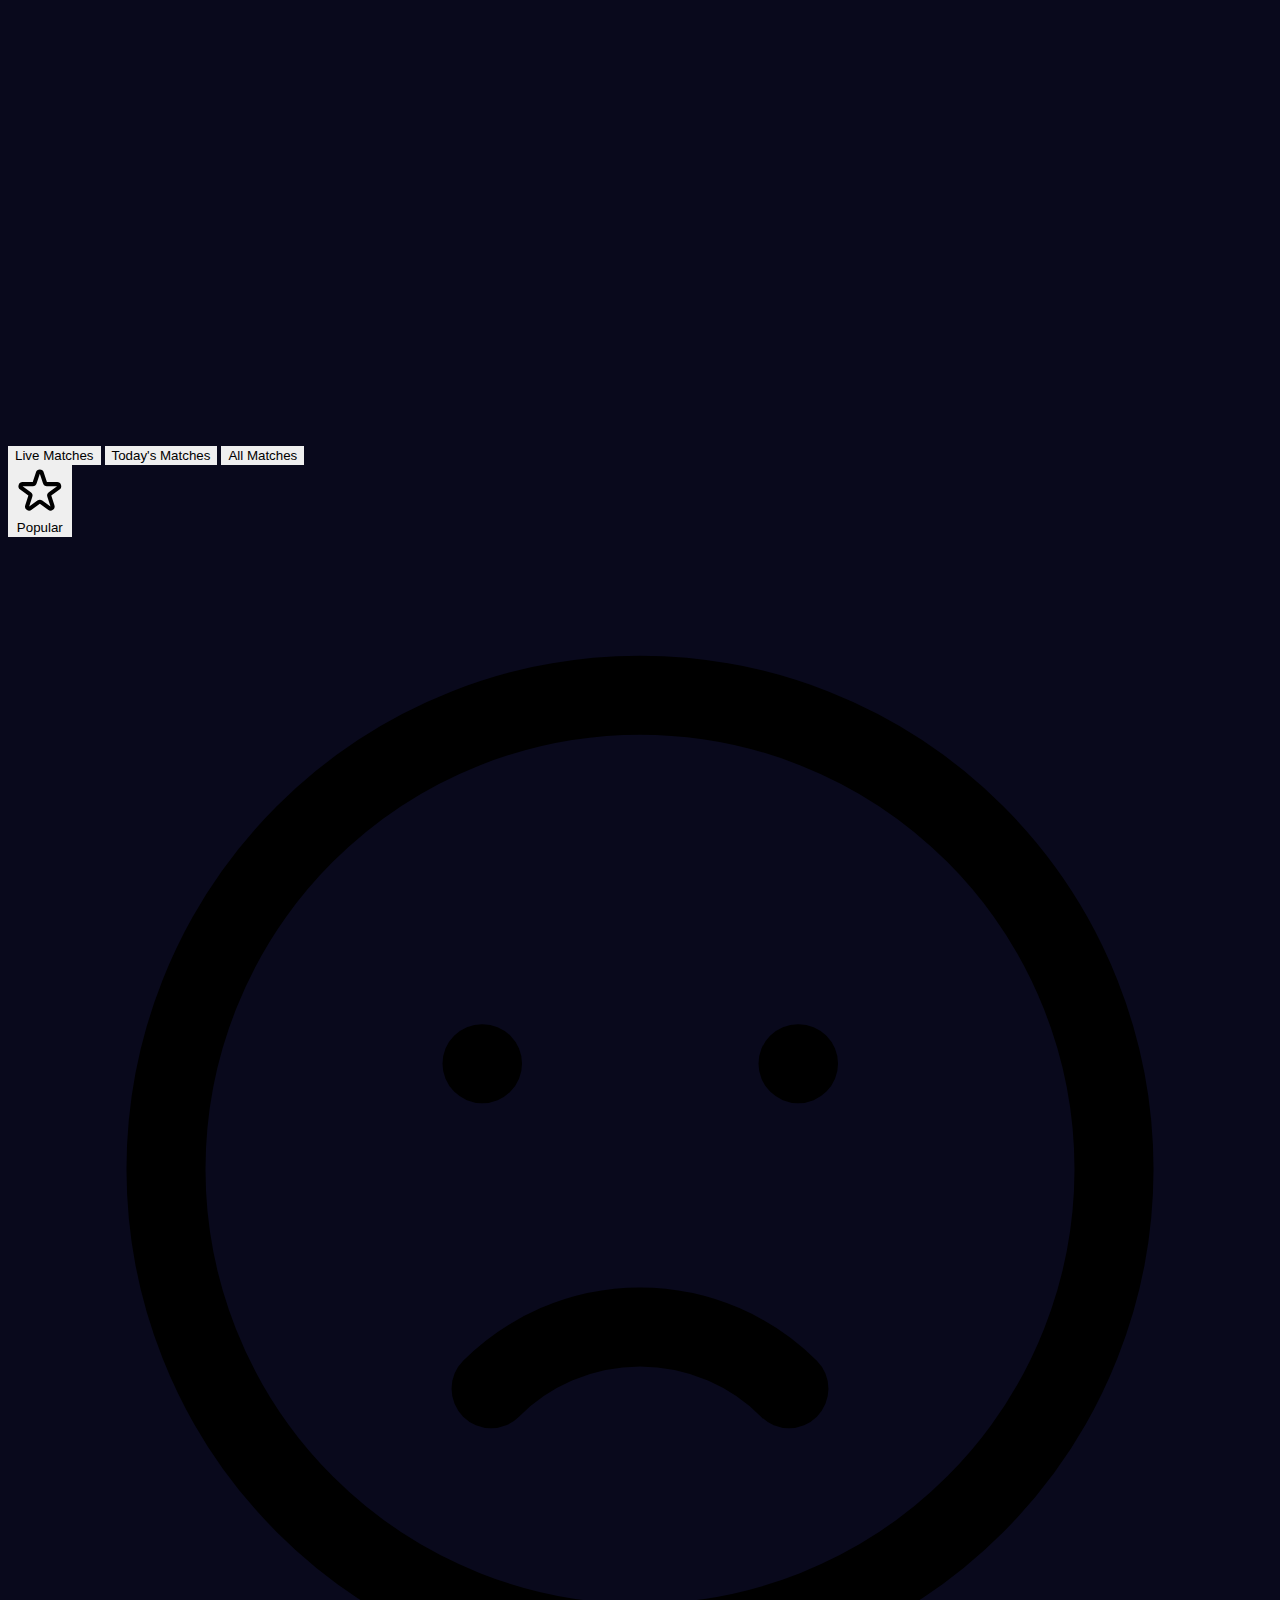
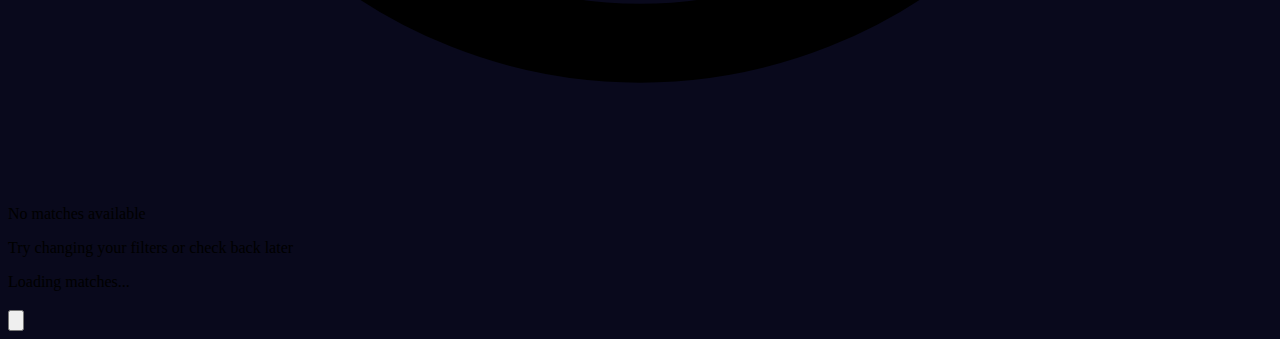
==== commit 39a23876: "update v0.1.2" ====
--- a/livesports.html
+++ b/livesports.html
@@ -7,10 +7,10 @@
     <meta content="lmovies - Live Sports" property="og:title"/>
     <meta content="Watch live sports streams for free. lmovies breaks down the paywall, ensuring that quality content is accessible to everyone." property="og:description"/>
     <meta content="https://lmoviesstream.top" property="og:url"/>
-    <meta content="https://raw.githubusercontent.com/ambr0sial/lmovies/main/logo.png" property="og:image"/>
-    <meta content="#A17FC0" data-react-helmet="true" name="theme-color"/>
-    <link rel="icon" type="image/x-icon" href="https://raw.githubusercontent.com/ambr0sial/lmovies/main/logo.png">
-    <link href="https://fonts.googleapis.com/css2?family=Poppins:wght@300;400;500;600;700&display=swap" rel="stylesheet">
+    <meta content="https://raw.githubusercontent.com/korybantes/lmovies/main/logo.png" property="og:image"/>
+    <meta content="#09091C" data-react-helmet="true" name="theme-color"/>
+    <link rel="icon" type="image/x-icon" href="https://raw.githubusercontent.com/korybantes/lmovies/main/logo.png">
+    <link href="https://fonts.googleapis.com/css2?family=Space+Grotesk:wght@300;400;500;600;700&display=swap" rel="stylesheet">
     <script src="https://cdnjs.cloudflare.com/ajax/libs/alpinejs/3.10.3/cdn.min.js" defer></script>
     <script src="https://cdn.tailwindcss.com"></script>
     <script>
@@ -18,13 +18,66 @@
             theme: {
                 extend: {
                     fontFamily: {
-                        sans: ['Poppins', 'sans-serif'],
+                        sans: ['Space Grotesk', 'sans-serif'],
+                    },
+                    colors: {
+                        neo: {
+                            bg: '#09091C',
+                            card: '#12123B',
+                            accent: '#FF2E9F',
+                            secondary: '#6919E6',
+                            tertiary: '#00F0C8',
+                            highlight: '#3B82F6',
+                            text: '#F0F4FA',
+                            textDark: '#94A3B8',
+                        }
+                    },
+                    animation: {
+                        'gradient-x': 'gradient-x 10s ease infinite',
+                        'float': 'float 6s ease-in-out infinite',
+                        'pulse': 'pulse 2s cubic-bezier(0.4, 0, 0.6, 1) infinite',
+                        'shimmer': 'shimmer 2.5s linear infinite',
+                    },
+                    keyframes: {
+                        'gradient-x': {
+                            '0%, 100%': {
+                                'background-position': '0% 50%'
+                            },
+                            '50%': {
+                                'background-position': '100% 50%'
+                            },
+                        },
+                        'float': {
+                            '0%, 100%': { transform: 'translateY(0)' },
+                            '50%': { transform: 'translateY(-10px)' },
+                        },
+                        'shimmer': {
+                            '0%': { backgroundPosition: '-200% 0' },
+                            '100%': { backgroundPosition: '200% 0' },
+                        }
                     },
                 },
             },
         }
     </script>
     <style>
+        body {
+            background-color: #09091C;
+            background-image: 
+                radial-gradient(circle at 20% 35%, rgba(105, 25, 230, 0.15) 0%, transparent 30%),
+                radial-gradient(circle at 85% 20%, rgba(0, 240, 200, 0.15) 0%, transparent 30%),
+                radial-gradient(circle at 10% 85%, rgba(255, 46, 159, 0.15) 0%, transparent 30%);
+            background-attachment: fixed;
+        }
+
+        /* Add no-select class for slider */
+        .no-select {
+            -webkit-user-select: none;
+            -moz-user-select: none;
+            -ms-user-select: none;
+            user-select: none;
+        }
+
         .nav-link {
             position: relative;
             transition: all 0.3s ease;
@@ -37,14 +90,13 @@
             width: 0;
             height: 2px;
             bottom: 0;
-            left: 50%;
-            background: linear-gradient(to right, #1DB954, #4c1d95);
+            left: 0;
+            background: linear-gradient(90deg, #FF2E9F, #6919E6);
             transition: all 0.3s ease;
-            transform: translateX(-50%);
         }
 
         .nav-link:hover {
-            color: #1DB954;
+            color: #00F0C8;
         }
 
         .nav-link:hover::after {
@@ -52,40 +104,82 @@
         }
 
         .glass-effect {
-            background: rgba(17, 24, 39, 0.7);
-            backdrop-filter: blur(12px);
-            border-bottom: 1px solid rgba(255, 255, 255, 0.05);
+            background: rgba(9, 9, 28, 0.7);
+            backdrop-filter: blur(20px);
+            border-bottom: 1px solid rgba(255, 255, 255, 0.03);
             box-shadow: 0 4px 30px rgba(0, 0, 0, 0.1);
         }
 
         .match-card {
             transition: all 0.4s cubic-bezier(0.4, 0, 0.2, 1);
             position: relative;
-        }
-
-        .match-card::after {
+            background: rgba(18, 18, 59, 0.7);
+            backdrop-filter: blur(16px);
+            border-radius: 20px;
+            overflow: hidden;
+            border: 1px solid rgba(255, 255, 255, 0.03);
+        }
+
+        .match-card::before {
             content: '';
             position: absolute;
             inset: -1px;
             background: linear-gradient(
                 35deg,
-                rgba(168, 85, 247, 0.4),
-                rgba(168, 85, 247, 0),
-                rgba(139, 92, 246, 0.4)
+                rgba(255, 46, 159, 0.5),
+                rgba(0, 240, 200, 0),
+                rgba(59, 130, 246, 0.5)
             );
-            border-radius: 0.5rem;
+            border-radius: 20px;
             z-index: -1;
             opacity: 0;
             transition: opacity 0.4s ease;
         }
 
         .match-card:hover {
-            transform: translateY(-8px) scale(1.02);
-            box-shadow: 0 20px 30px -10px rgba(0, 0, 0, 0.5);
-        }
-
-        .match-card:hover::after {
+            transform: translateY(-8px);
+            box-shadow: 0 20px 40px -20px rgba(255, 46, 159, 0.3),
+                        0 0 15px rgba(59, 130, 246, 0.2);
+        }
+
+        .match-card:hover::before {
             opacity: 1;
+        }
+
+        .neo-button {
+            background: linear-gradient(90deg, #FF2E9F, #6919E6);
+            position: relative;
+            z-index: 1;
+            overflow: hidden;
+            transition: all 0.3s ease;
+        }
+        
+        .neo-button:hover {
+            transform: translateY(-2px);
+            box-shadow: 0 8px 20px -6px rgba(255, 46, 159, 0.6);
+        }
+        
+        .neo-button::after {
+            content: '';
+            position: absolute;
+            left: -50%;
+            top: -50%;
+            width: 200%;
+            height: 200%;
+            background: linear-gradient(
+                60deg, 
+                rgba(255, 255, 255, 0) 10%,
+                rgba(255, 255, 255, 0.1) 30%, 
+                rgba(255, 255, 255, 0) 50%
+            );
+            transform: rotate(45deg);
+            transition: all 0.8s ease;
+            z-index: -1;
+        }
+        
+        .neo-button:hover::after {
+            left: 100%;
+            top: 100%;
         }
 
         .live-indicator {
@@ -93,213 +187,482 @@
         }
 
         @keyframes pulse {
-            0% { opacity: 0.5; }
-            50% { opacity: 1; }
-            100% { opacity: 0.5; }
-        }
-
-        @keyframes spin {
-            from {
-                transform: rotate(0deg);
-            }
-            to {
-                transform: rotate(180deg);
-            }
-        }
-
-        .settings-icon {
-            transition: transform 0.6s cubic-bezier(0.4, 0, 0.2, 1);
-        }
-
-        .settings-icon:hover {
-            transform: rotate(180deg);
+            0% { opacity: 0.5; box-shadow: 0 0 0 0 rgba(255, 46, 159, 0.7); }
+            50% { opacity: 1; box-shadow: 0 0 0 6px rgba(255, 46, 159, 0); }
+            100% { opacity: 0.5; box-shadow: 0 0 0 0 rgba(255, 46, 159, 0); }
+        }
+
+        .filter-item {
+            transition: all 0.3s ease;
+            border: 1px solid rgba(255, 255, 255, 0.05);
+            backdrop-filter: blur(10px);
+        }
+        
+        .filter-item:hover {
+            border-color: rgba(255, 255, 255, 0.1);
+            background: rgba(59, 130, 246, 0.1);
+        }
+        
+        .filter-item.active {
+            background: linear-gradient(90deg, rgba(59, 130, 246, 0.2), rgba(0, 240, 200, 0.2));
+            border-color: rgba(59, 130, 246, 0.5);
+            box-shadow: 0 5px 15px -5px rgba(0, 240, 200, 0.3);
+        }
+
+        .shimmer {
+            background: linear-gradient(
+                90deg,
+                rgba(255, 255, 255, 0.03) 0%,
+                rgba(255, 255, 255, 0.08) 50%,
+                rgba(255, 255, 255, 0.03) 100%
+            );
+            background-size: 200% 100%;
+            animation: shimmer 2.5s linear infinite;
+        }
+
+        /* New Animations */
+        @keyframes pulse-ring {
+            0% { transform: scale(0.7); opacity: 0; }
+            50% { opacity: 0.5; }
+            100% { transform: scale(1.3); opacity: 0; }
+        }
+
+        @keyframes float-stats {
+            0%, 100% { transform: translateY(0); }
+            50% { transform: translateY(-5px); }
+        }
+
+        .stats-card {
+            animation: float-stats 3s ease-in-out infinite;
+            backdrop-filter: blur(10px);
+            border: 1px solid rgba(255, 255, 255, 0.1);
+            background: linear-gradient(135deg, rgba(255, 255, 255, 0.1), rgba(255, 255, 255, 0.05));
+        }
+
+        .match-timeline {
+            height: 4px;
+            background: rgba(255, 255, 255, 0.1);
+            border-radius: 2px;
+            overflow: hidden;
+            position: relative;
+        }
+
+        .timeline-progress {
+            position: absolute;
+            top: 0;
+            left: 0;
+            height: 100%;
+            background: linear-gradient(90deg, #FF2E9F, #6919E6);
+            transition: width 1s ease;
+        }
+
+        .live-pulse {
+            position: relative;
+        }
+
+        .live-pulse::before,
+        .live-pulse::after {
+            content: '';
+            position: absolute;
+            inset: -4px;
+            border-radius: 50%;
+            background: #FF2E9F;
+            animation: pulse-ring 2s infinite;
+        }
+
+        .live-pulse::after {
+            animation-delay: 0.5s;
+        }
+
+        .weather-card {
+            background: linear-gradient(135deg, rgba(105, 25, 230, 0.2), rgba(0, 240, 200, 0.2));
+            border-radius: 16px;
+            padding: 12px;
+            display: flex;
+            align-items: center;
+            gap: 8px;
+            margin-top: 12px;
+        }
+
+        .pin-button {
+            transition: all 0.3s ease;
+        }
+
+        .pin-button:hover {
+            transform: scale(1.1);
+        }
+
+        .pin-button.pinned {
+            color: #FF2E9F;
+            filter: drop-shadow(0 0 8px rgba(255, 46, 159, 0.5));
+        }
+
+        /* Enhanced match card hover effects */
+        .match-card:hover .match-info {
+            transform: translateY(-10px);
+            opacity: 0.9;
+        }
+
+        .match-card:hover .team-badge {
+            transform: scale(1.1);
+        }
+
+        .match-card:hover .timeline-progress {
+            filter: brightness(1.2);
+        }
+
+        /* Desktop App Styles */
+        .titlebar {
+            -webkit-app-region: drag;
+            user-select: none;
+        }
+        
+        .titlebar-button {
+            -webkit-app-region: no-drag;
+            transition: all 0.3s ease;
+        }
+        
+        .titlebar-button:hover {
+            background: rgba(255, 255, 255, 0.1);
+        }
+        
+        .titlebar-button.close:hover {
+            background: #FF2E9F;
+        }
+
+        .window-controls {
+            position: absolute;
+            top: 0;
+            right: 0;
+            height: 100%;
+            display: flex;
+            align-items: center;
         }
     </style>
 </head>
-<body class="bg-gray-900 text-white min-h-screen" x-data="sportsApp()">
-    <div x-show="localStorage.getItem('showParticles') !== 'false'" id="particles-js" class="fixed inset-0 pointer-events-none z-[-1]"></div>
-
-    <!-- navigation -->
+<body class="text-neo-text min-h-screen" x-data="sportsApp()">
+    <!-- Desktop App Titlebar -->
+    <div class="titlebar fixed w-full z-50 glass-effect">
+        <div class="container mx-auto px-6 py-3 relative">
+            <!-- Window Controls -->
+            <div class="window-controls flex h-full">
+                <button onclick="minimizeWindow()" class="titlebar-button px-4 py-2 text-neo-textDark hover:text-white">
+                    <svg xmlns="http://www.w3.org/2000/svg" class="h-5 w-5" fill="none" viewBox="0 0 24 24" stroke="currentColor">
+                        <path stroke-linecap="round" stroke-linejoin="round" stroke-width="2" d="M20 12H4" />
+                    </svg>
+                </button>
+                <button onclick="maximizeWindow()" class="titlebar-button px-4 py-2 text-neo-textDark hover:text-white">
+                    <svg xmlns="http://www.w3.org/2000/svg" class="h-5 w-5" fill="none" viewBox="0 0 24 24" stroke="currentColor">
+                        <path stroke-linecap="round" stroke-linejoin="round" stroke-width="2" d="M8 3v3a2 2 0 01-2 2H3m18 0h-3a2 2 0 01-2-2V3m0 18v-3a2 2 0 012-2h3M3 16h3a2 2 0 012 2v3" />
+                    </svg>
+                </button>
+                <button onclick="closeWindow()" class="titlebar-button close px-4 py-2 text-neo-textDark hover:text-white">
+                    <svg xmlns="http://www.w3.org/2000/svg" class="h-5 w-5" fill="none" viewBox="0 0 24 24" stroke="currentColor">
+                        <path stroke-linecap="round" stroke-linejoin="round" stroke-width="2" d="M6 18L18 6M6 6l12 12" />
+                    </svg>
+                </button>
+            </div>
+
+            <!-- App Content -->
+            <div class="flex items-center justify-between">
+                <div class="flex items-center space-x-4 md:space-x-8">
+                    <button @click="sidebarOpen = true" class="titlebar-button text-neo-textDark hover:text-neo-tertiary transition-colors duration-300">
+                        <svg xmlns="http://www.w3.org/2000/svg" class="h-6 w-6" fill="none" viewBox="0 0 24 24" stroke="currentColor">
+                            <path stroke-linecap="round" stroke-linejoin="round" stroke-width="2" d="M4 6h16M4 12h16M4 18h16" />
+                        </svg>
+                    </button>
+                    <div class="flex items-center space-x-3">
+                        <div class="h-11 w-11 bg-gradient-to-br from-neo-accent via-neo-secondary to-neo-tertiary rounded-2xl flex items-center justify-center shadow-lg shadow-neo-secondary/20">
+                            <img src="logo.png" alt="Fastfilmy Logo" class="h-7 w-7 animate-float">
+                        </div>
+                        <span class="text-2xl md:text-3xl font-bold bg-clip-text text-transparent bg-gradient-to-r from-neo-accent via-neo-tertiary to-neo-highlight">Fastfilmy</span>
+                    </div>
+                </div>
+            </div>
+        </div>
+    </div>
+
+    <!-- Navigation -->
     <nav class="fixed w-full z-50 glass-effect">
         <div class="container mx-auto px-6 py-3">
             <div class="flex items-center justify-between">
                 <div class="flex items-center space-x-4 md:space-x-8">
+                    <button @click="sidebarOpen = true" class="text-neo-textDark hover:text-neo-tertiary transition-colors duration-300">
+                        <svg xmlns="http://www.w3.org/2000/svg" class="h-6 w-6" fill="none" viewBox="0 0 24 24" stroke="currentColor">
+                            <path stroke-linecap="round" stroke-linejoin="round" stroke-width="2" d="M4 6h16M4 12h16M4 18h16" />
+                        </svg>
+                    </button>
                     <div class="flex items-center space-x-3">
-                        <img src="logo.png" alt="lmovies Logo" class="h-8 w-8 md:h-10 md:w-10">
-                        <span class="text-2xl md:text-3xl font-bold bg-clip-text text-transparent bg-gradient-to-r from-green-400 to-violet-800">lmovies</span>
+                        <div class="h-11 w-11 bg-gradient-to-br from-neo-accent via-neo-secondary to-neo-tertiary rounded-2xl flex items-center justify-center shadow-lg shadow-neo-secondary/20">
+                            <img src="logo.png" alt="Fastfilmy Logo" class="h-7 w-7 animate-float">
+                        </div>
+                        <span class="text-2xl md:text-3xl font-bold bg-clip-text text-transparent bg-gradient-to-r from-neo-accent via-neo-tertiary to-neo-highlight">Fastfilmy</span>
                     </div>
-                    <div class="hidden md:flex space-x-6">
-                        <a href="index.html" class="nav-link">Home</a>
-                        <a href="https://github.com/ambr0sial/lmovies" target="_blank" class="nav-link">GitHub</a>
-                        <a href="https://ko-fi.com/ambrosial" target="_blank" class="nav-link">Ko-Fi</a>
-                        <a href="https://discord.gg/s9kUZw7CqP" target="_blank" class="nav-link">Discord</a>
-                    </div>
                 </div>
                 <div class="flex items-center space-x-4">
-                    <a href="settings.html" class="text-gray-400 hover:text-purple-400 transition-colors duration-300" title="Settings">
-                        <svg xmlns="http://www.w3.org/2000/svg" class="h-6 w-6 settings-icon" fill="none" viewBox="0 0 24 24" stroke="currentColor">
+                    <a href="settings.html" class="text-neo-textDark hover:text-neo-tertiary transition-colors duration-300" title="Settings">
+                        <svg xmlns="http://www.w3.org/2000/svg" class="h-6 w-6 transition-transform duration-500 hover:rotate-180" fill="none" viewBox="0 0 24 24" stroke="currentColor">
                             <path stroke-linecap="round" stroke-linejoin="round" stroke-width="2" d="M10.325 4.317c.426-1.756 2.924-1.756 3.35 0a1.724 1.724 0 002.573 1.066c1.543-.94 3.31.826 2.37 2.37a1.724 1.724 0 001.065 2.572c1.756.426 1.756 2.924 0 3.35a1.724 1.724 0 00-1.066 2.573c.94 1.543-.826 3.31-2.37 2.37a1.724 1.724 0 00-2.572 1.065c-.426 1.756-2.924 1.756-3.35 0a1.724 1.724 0 00-2.573-1.066c-1.543.94-3.31-.826-2.37-2.37a1.724 1.724 0 00-1.065-2.572c-1.756-.426-1.756-2.924 0-3.35a1.724 1.724 0 001.066-2.573c-.94-1.543.826-3.31 2.37-2.37.996.608 2.296.07 2.572-1.065z" />
                             <path stroke-linecap="round" stroke-linejoin="round" stroke-width="2" d="M15 12a3 3 0 11-6 0 3 3 0 016 0z" />
                         </svg>
                     </a>
-                    <!-- mobile menu button -->
-                    <button @click="mobileMenu = !mobileMenu" class="md:hidden text-gray-300 hover:text-white">
+                </div>
+            </div>
+        </div>
+    </nav>
+
+    <!-- Sidebar Menu -->
+    <div x-show="sidebarOpen" 
+         class="fixed inset-0 z-[60] overflow-hidden"
+         x-transition:enter="transition ease-out duration-300"
+         x-transition:enter-start="opacity-0"
+         x-transition:enter-end="opacity-100"
+         x-transition:leave="transition ease-in duration-200"
+         x-transition:leave-start="opacity-100"
+         x-transition:leave-end="opacity-0">
+        <!-- Backdrop -->
+        <div class="absolute inset-0 bg-black/50 backdrop-blur-sm" @click="sidebarOpen = false"></div>
+        
+        <!-- Sidebar Content -->
+        <div class="absolute inset-y-0 left-0 w-80 bg-neo-card/95 backdrop-blur-xl transform transition-transform duration-300"
+             :class="sidebarOpen ? 'translate-x-0' : '-translate-x-full'">
+            <div class="h-full flex flex-col">
+                <!-- Header -->
+                <div class="p-6 border-b border-white/5">
+                    <div class="flex items-center justify-between">
+                        <h2 class="text-xl font-bold">Menu</h2>
+                        <button @click="sidebarOpen = false" class="text-neo-textDark hover:text-white transition-colors">
                         <svg xmlns="http://www.w3.org/2000/svg" class="h-6 w-6" fill="none" viewBox="0 0 24 24" stroke="currentColor">
-                            <path stroke-linecap="round" stroke-linejoin="round" stroke-width="2" d="M4 6h16M4 12h16M4 18h16" />
+                                <path stroke-linecap="round" stroke-linejoin="round" stroke-width="2" d="M6 18L18 6M6 6l12 12" />
                         </svg>
                     </button>
                 </div>
             </div>
             
-            <!-- mobile menu -->
-            <div x-show="mobileMenu" 
-                x-transition:enter="transition ease-out duration-200"
-                x-transition:enter-start="opacity-0 transform -translate-y-2"
-                x-transition:enter-end="opacity-100 transform translate-y-0"
-                x-transition:leave="transition ease-in duration-150"
-                x-transition:leave-start="opacity-100 transform translate-y-0"
-                x-transition:leave-end="opacity-0 transform -translate-y-2"
-                class="md:hidden mt-4 pb-4">
-                <div class="flex flex-col space-y-4">
-                    <a href="index.html" class="px-4 py-2 hover:bg-gray-800 rounded-lg transition-colors">Movies & Shows</a>
-                    <a href="livesports.html" class="px-4 py-2 hover:bg-gray-800 rounded-lg transition-colors">Live Sports</a>
-                    <a href="settings.html" class="px-4 py-2 hover:bg-gray-800 rounded-lg transition-colors flex items-center space-x-2">
-                        <span>Settings</span>
+                <!-- Content -->
+                <div class="flex-1 overflow-y-auto">
+                    <!-- Categories -->
+                    <div class="p-6 border-b border-white/5">
+                        <h3 class="text-sm font-medium text-neo-textDark mb-4">Categories</h3>
+                        <div class="space-y-2">
+                            <a href="index.html" class="flex items-center space-x-3 p-2 rounded-xl hover:bg-neo-card transition-colors">
+                                <svg xmlns="http://www.w3.org/2000/svg" class="h-5 w-5 text-neo-accent" fill="none" viewBox="0 0 24 24" stroke="currentColor">
+                                    <path stroke-linecap="round" stroke-linejoin="round" stroke-width="2" d="M7 4v16M17 4v16M3 8h4m10 0h4M3 12h18M3 16h4m10 0h4M4 20h16a1 1 0 001-1V5a1 1 0 00-1-1H4a1 1 0 00-1 1v14a1 1 0 001 1z" />
+                                </svg>
+                                <span>Movies</span>
+                            </a>
+                            <a href="index.html" class="flex items-center space-x-3 p-2 rounded-xl hover:bg-neo-card transition-colors">
+                                <svg xmlns="http://www.w3.org/2000/svg" class="h-5 w-5 text-neo-tertiary" fill="none" viewBox="0 0 24 24" stroke="currentColor">
+                                    <path stroke-linecap="round" stroke-linejoin="round" stroke-width="2" d="M15 10l4.553-2.276A1 1 0 0121 8.618v6.764a1 1 0 01-1.447.894L15 14M5 18h8a2 2 0 002-2V8a2 2 0 00-2-2H5a2 2 0 00-2 2v8a2 2 0 002 2z" />
+                                </svg>
+                                <span>TV Shows</span>
+                            </a>
+                            <a href="#" class="flex items-center space-x-3 p-2 rounded-xl hover:bg-neo-card transition-colors">
+                                <svg xmlns="http://www.w3.org/2000/svg" class="h-5 w-5 text-neo-highlight" fill="none" viewBox="0 0 24 24" stroke="currentColor">
+                                    <path stroke-linecap="round" stroke-linejoin="round" stroke-width="2" d="M17 20h5v-2a3 3 0 00-5.356-1.857M17 20H7m10 0v-2c0-.656-.126-1.283-.356-1.857M7 20H2v-2a3 3 0 015.356-1.857M7 20v-2c0-.656.126-1.283.356-1.857m0 0a5.002 5.002 0 019.288 0M15 7a3 3 0 11-6 0 3 3 0 016 0zm6 3a2 2 0 11-4 0 2 2 0 014 0zM7 10a2 2 0 11-4 0 2 2 0 014 0z" />
+                                </svg>
+                                <span>People</span>
+                            </a>
+                            <a href="livesports.html" class="flex items-center space-x-3 p-2 rounded-xl bg-neo-accent/20 text-neo-accent">
                         <svg xmlns="http://www.w3.org/2000/svg" class="h-5 w-5" fill="none" viewBox="0 0 24 24" stroke="currentColor">
-                            <path stroke-linecap="round" stroke-linejoin="round" stroke-width="2" d="M10.325 4.317c.426-1.756 2.924-1.756 3.35 0a1.724 1.724 0 002.573 1.066c1.543-.94 3.31.826 2.37 2.37a1.724 1.724 0 001.065 2.572c1.756.426 1.756 2.924 0 3.35a1.724 1.724 0 00-1.066 2.573c.94 1.543-.826 3.31-2.37 2.37a1.724 1.724 0 00-2.572 1.065c-.426 1.756-2.924 1.756-3.35 0a1.724 1.724 0 00-2.573-1.066c-1.543.94-3.31-.826-2.37-2.37a1.724 1.724 0 00-1.065-2.572c-1.756-.426-1.756-2.924 0-3.35a1.724 1.724 0 001.066-2.573c-.94-1.543.826-3.31 2.37-2.37.996.608 2.296.07 2.572-1.065z" />
-                            <path stroke-linecap="round" stroke-linejoin="round" stroke-width="2" d="M15 12a3 3 0 11-6 0 3 3 0 016 0z" />
+                                    <path stroke-linecap="round" stroke-linejoin="round" stroke-width="2" d="M14.752 11.168l-3.197-2.132A1 1 0 0010 9.87v4.263a1 1 0 001.555.832l3.197-2.132a1 1 0 000-1.664z" />
+                                    <path stroke-linecap="round" stroke-linejoin="round" stroke-width="2" d="M21 12a9 9 0 11-18 0 9 9 0 0118 0z" />
+                                </svg>
+                                <span>Live Sports</span>
+                            </a>
+                        </div>
+                    </div>
+
+                    <!-- Sports -->
+                    <div class="p-6 border-b border-white/5">
+                        <h3 class="text-sm font-medium text-neo-textDark mb-4">Sports</h3>
+                        <div class="grid grid-cols-2 gap-2">
+                            <template x-for="sport in sports" :key="sport.id">
+                                <button @click="selectedSport = sport.id; filterMatches(); sidebarOpen = false"
+                                        class="text-left p-2 rounded-xl hover:bg-neo-card transition-colors text-sm"
+                                        :class="selectedSport === sport.id ? 'bg-neo-accent/20 text-neo-accent' : ''">
+                                    <span x-text="sport.name"></span>
+                                </button>
+                            </template>
+                        </div>
+                    </div>
+
+                    <!-- External Links -->
+                    <div class="p-6">
+                        <h3 class="text-sm font-medium text-neo-textDark mb-4">External Links</h3>
+                        <div class="space-y-2">
+                            <a href="https://github.com/korybantes/lmovies" target="_blank" 
+                               class="flex items-center space-x-3 p-2 rounded-xl hover:bg-neo-card transition-colors">
+                                <svg xmlns="http://www.w3.org/2000/svg" class="h-5 w-5" fill="currentColor" viewBox="0 0 24 24">
+                                    <path d="M12 0c-6.626 0-12 5.373-12 12 0 5.302 3.438 9.8 8.207 11.387.599.111.793-.261.793-.577v-2.234c-3.338.726-4.033-1.416-4.033-1.416-.546-1.387-1.333-1.756-1.333-1.756-1.089-.745.083-.729.083-.729 1.205.084 1.839 1.237 1.839 1.237 1.07 1.834 2.807 1.304 3.492.997.107-.775.418-1.305.762-1.604-2.665-.305-5.467-1.334-5.467-5.931 0-1.311.469-2.381 1.236-3.221-.124-.303-.535-1.524.117-3.176 0 0 1.008-.322 3.301 1.23.957-.266 1.983-.399 3.003-.404 1.02.005 2.047.138 3.006.404 2.291-1.552 3.297-1.23 3.297-1.23.653 1.653.242 2.874.118 3.176.77.84 1.235 1.911 1.235 3.221 0 4.609-2.807 5.624-5.479 5.921.43.372.823 1.102.823 2.222v3.293c0 .319.192.694.801.576 4.765-1.589 8.199-6.086 8.199-11.386 0-6.627-5.373-12-12-12z"/>
+                                </svg>
+                                <span>GitHub</span>
+                            </a>
+                            <a href="https://ko-fi.com/ambrosial" target="_blank" 
+                               class="flex items-center space-x-3 p-2 rounded-xl hover:bg-neo-card transition-colors">
+                                <svg xmlns="http://www.w3.org/2000/svg" class="h-5 w-5 text-pink-400" fill="none" viewBox="0 0 24 24" stroke="currentColor">
+                                    <path stroke-linecap="round" stroke-linejoin="round" stroke-width="2" d="M4.318 6.318a4.5 4.5 0 000 6.364L12 20.364l7.682-7.682a4.5 4.5 0 00-6.364-6.364L12 7.636l-1.318-1.318a4.5 4.5 0 00-6.364 0z" />
+                                </svg>
+                                <span>Support on Ko-Fi</span>
+                            </a>
+                            <a href="https://discord.gg/s9kUZw7CqP" target="_blank" 
+                               class="flex items-center space-x-3 p-2 rounded-xl hover:bg-neo-card transition-colors">
+                                <svg xmlns="http://www.w3.org/2000/svg" class="h-5 w-5 text-indigo-400" fill="currentColor" viewBox="0 0 24 24">
+                                    <path d="M20.317 4.37a19.791 19.791 0 0 0-4.885-1.515a.074.074 0 0 0-.079.037c-.21.375-.444.864-.608 1.25a18.27 18.27 0 0 0-5.487 0a12.64 12.64 0 0 0-.617-1.25a.077.077 0 0 0-.079-.037A19.736 19.736 0 0 0 3.677 4.37a.07.07 0 0 0-.032.027C.533 9.046-.32 13.58.099 18.057a.082.082 0 0 0 .031.057a19.9 19.9 0 0 0 5.993 3.03a.078.078 0 0 0 .084-.028a14.09 14.09 0 0 0 1.226-1.994a.076.076 0 0 0-.041-.106a13.107 13.107 0 0 1-1.872-.892a.077.077 0 0 1-.008-.128a10.2 10.2 0 0 0 .372-.292a.074.074 0 0 1 .077-.01c3.928 1.793 8.18 1.793 12.062 0a.074.074 0 0 1 .078.01c.12.098.246.198.373.292a.077.077 0 0 1-.006.127a12.299 12.299 0 0 1-1.873.892a.077.077 0 0 0-.041.107c.36.698.772 1.362 1.225 1.993a.076.076 0 0 0 .084.028a19.839 19.839 0 0 0 6.002-3.03a.077.077 0 0 0 .032-.054c.5-5.177-.838-9.674-3.549-13.66a.061.061 0 0 0-.031-.03zM8.02 15.33c-1.183 0-2.157-1.085-2.157-2.419c0-1.333.956-2.419 2.157-2.419c1.21 0 2.176 1.096 2.157 2.42c0 1.333-.956 2.418-2.157 2.418zm7.975 0c-1.183 0-2.157-1.085-2.157-2.419c0-1.333.955-2.419 2.157-2.419c1.21 0 2.176 1.096 2.157 2.42c0 1.333-.946 2.418-2.157 2.418z"/>
                         </svg>
+                                <span>Join Discord</span>
                     </a>
-                    <a href="https://github.com/ambr0sial/lmovies" target="_blank" class="px-4 py-2 hover:bg-gray-800 rounded-lg transition-colors">GitHub</a>
-                    <a href="https://ko-fi.com/ambrosial" target="_blank" class="px-4 py-2 hover:bg-gray-800 rounded-lg transition-colors">Ko-Fi</a>
-                    <a href="https://discord.gg/s9kUZw7CqP" target="_blank" class="px-4 py-2 hover:bg-gray-800 rounded-lg transition-colors">Discord</a>
+                        </div>
+                    </div>
                 </div>
             </div>
         </div>
-    </nav>
-
-    <!-- main content -->
-    <div class="pt-24 pb-12 px-6">
+    </div>
+
+    <!-- Main content -->
+    <div class="pt-28 pb-12 px-6">
         <div class="container mx-auto">
-            <div class="bg-purple-600 text-white text-center p-4 rounded-lg mb-4 z-10">
-                <strong>Notice:</strong> This page is subject to change and is currently experimental. I also don't have expertise in sports, so there may be errors or inaccuracies.
-            </div>
-            <!-- filters -->
+            <!-- Notice banner -->
+            <div class="relative overflow-hidden rounded-3xl mb-8">
+                <div class="absolute inset-0 bg-gradient-to-r from-neo-secondary to-neo-accent opacity-90 animate-gradient-x"></div>
+                <div class="absolute inset-0 backdrop-blur-sm"></div>
+                <div class="relative z-10 flex items-center p-5">
+                    <svg xmlns="http://www.w3.org/2000/svg" class="h-7 w-7 mr-3 text-white" fill="none" viewBox="0 0 24 24" stroke="currentColor">
+                        <path stroke-linecap="round" stroke-linejoin="round" stroke-width="2" d="M13 16h-1v-4h-1m1-4h.01M21 12a9 9 0 11-18 0 9 9 0 0118 0z" />
+                    </svg>
+                    <p class="text-white font-medium">This page is experimental and may contain inaccuracies or errors.</p>
+                </div>
+                <div class="absolute top-0 right-0 -mr-8 -mt-8 w-32 h-32 bg-white opacity-10 rounded-full"></div>
+                <div class="absolute bottom-0 left-0 -ml-12 -mb-12 w-48 h-48 bg-white opacity-5 rounded-full"></div>
+            </div>
+
+            <!-- Filters -->
             <div class="mb-8 space-y-4">
                 <div class="flex flex-wrap gap-4 items-center">
-                    <!-- sports filter -->
-                    <div class="relative">
+                    <!-- Sports filter -->
+                    <div class="relative bg-neo-card bg-opacity-80 backdrop-blur-xl rounded-2xl overflow-hidden shadow-lg border border-white/5">
                         <select x-model="selectedSport"
                                 @change="filterMatches()"
-                                class="bg-gray-800 text-white rounded-lg px-4 py-2 pr-8 appearance-none hover:bg-gray-700 transition-colors duration-300 focus:ring-2 focus:ring-purple-400 focus:outline-none">
-                            <option value="">All Sports</option>
+                                class="bg-transparent text-neo-text rounded-2xl pl-4 pr-10 py-3 appearance-none hover:text-neo-tertiary transition-colors duration-300 focus:outline-none border-0 w-48">
+                            <option value="" class="bg-neo-card">All Sports</option>
                             <template x-for="sport in sports" :key="sport.id">
-                                <option :value="sport.id" x-text="sport.name"></option>
+                                <option :value="sport.id" x-text="sport.name" class="bg-neo-card"></option>
                             </template>
                         </select>
-                        <div class="absolute right-2 top-1/2 -translate-y-1/2 pointer-events-none">
-                            <svg xmlns="http://www.w3.org/2000/svg" class="h-5 w-5 text-gray-400" viewBox="0 0 20 20" fill="currentColor">
+                        <div class="absolute right-4 top-1/2 -translate-y-1/2 pointer-events-none text-neo-tertiary">
+                            <svg xmlns="http://www.w3.org/2000/svg" class="h-5 w-5" viewBox="0 0 20 20" fill="currentColor">
                                 <path fill-rule="evenodd" d="M5.293 7.293a1 1 0 011.414 0L10 10.586l3.293-3.293a1 1 0 111.414 1.414l-4 4a1 1 0 01-1.414 0l-4-4a1 1 0 010-1.414z" clip-rule="evenodd" />
                             </svg>
                         </div>
                     </div>
 
-                    <!-- match type filter -->
-                    <div class="relative">
-                        <select x-model="matchType"
-                                @change="loadMatches()"
-                                class="bg-gray-800 text-white rounded-lg px-4 py-2 pr-8 appearance-none hover:bg-gray-700 transition-colors duration-300 focus:ring-2 focus:ring-purple-400 focus:outline-none">
-                            <option value="live">Live Matches</option>
-                            <option value="today">Today's Matches</option>
-                            <option value="all">All Matches</option>
-                        </select>
-                        <div class="absolute right-2 top-1/2 -translate-y-1/2 pointer-events-none">
-                            <svg xmlns="http://www.w3.org/2000/svg" class="h-5 w-5 text-gray-400" viewBox="0 0 20 20" fill="currentColor">
-                                <path fill-rule="evenodd" d="M5.293 7.293a1 1 0 011.414 0L10 10.586l3.293-3.293a1 1 0 111.414 1.414l-4 4a1 1 0 01-1.414 0l-4-4a1 1 0 010-1.414z" clip-rule="evenodd" />
-                            </svg>
-                        </div>
+                    <!-- Match type filter -->
+                    <div class="flex overflow-x-auto space-x-3 py-2 hide-scrollbar">
+                        <button @click="matchType = 'live'; loadMatches()"
+                                class="filter-item px-5 py-3 rounded-2xl backdrop-blur-xl flex items-center space-x-2 shadow-lg"
+                                :class="matchType === 'live' ? 'active' : ''">
+                            <span class="w-2 h-2 bg-neo-accent rounded-full live-indicator"></span>
+                            <span>Live Matches</span>
+                        </button>
+                        <button @click="matchType = 'today'; loadMatches()"
+                                class="filter-item px-5 py-3 rounded-2xl backdrop-blur-xl shadow-lg"
+                                :class="matchType === 'today' ? 'active' : ''">
+                            Today's Matches
+                        </button>
+                        <button @click="matchType = 'all'; loadMatches()"
+                                class="filter-item px-5 py-3 rounded-2xl backdrop-blur-xl shadow-lg"
+                                :class="matchType === 'all' ? 'active' : ''">
+                            All Matches
+                        </button>
                     </div>
 
-                    <!-- popular toggle -->
+                    <!-- Popular toggle -->
                     <button @click="togglePopular()"
-                            class="px-4 py-2 rounded-lg transition-colors duration-300"
-                            :class="showPopular ? 'bg-purple-600 hover:bg-purple-700' : 'bg-gray-800 hover:bg-gray-700'">
-                        <span class="flex items-center space-x-2">
-                            <svg xmlns="http://www.w3.org/2000/svg" class="h-5 w-5" fill="none" viewBox="0 0 24 24" stroke="currentColor">
-                                <path stroke-linecap="round" stroke-linejoin="round" stroke-width="2" d="M11.049 2.927c.3-.921 1.603-.921 1.902 0l1.519 4.674a1 1 0 00.95.69h4.915c.969 0 1.371 1.24.588 1.81l-3.976 2.888a1 1 0 00-.363 1.118l1.518 4.674c.3.922-.755 1.688-1.538 1.118l-3.976-2.888a1 1 0 00-1.176 0l-3.976 2.888c-.783.57-1.838-.197-1.538-1.118l1.518-4.674a1 1 0 00-.363-1.118l-3.976-2.888c-.784-.57-.38-1.81.588-1.81h4.914a1 1 0 00.951-.69l1.519-4.674z" />
-                            </svg>
-                            <span>Popular</span>
-                        </span>
+                            class="filter-item px-5 py-3 rounded-2xl backdrop-blur-xl transition-colors duration-300 flex items-center space-x-2 shadow-lg"
+                            :class="showPopular ? 'active' : ''">
+                        <svg xmlns="http://www.w3.org/2000/svg" class="h-5 w-5" fill="none" viewBox="0 0 24 24" stroke="currentColor">
+                            <path stroke-linecap="round" stroke-linejoin="round" stroke-width="2" d="M11.049 2.927c.3-.921 1.603-.921 1.902 0l1.519 4.674a1 1 0 00.95.69h4.915c.969 0 1.371 1.24.588 1.81l-3.976 2.888a1 1 0 00-.363 1.118l1.518 4.674c.3.922-.755 1.688-1.538 1.118l-3.976-2.888a1 1 0 00-1.176 0l-3.976 2.888c-.783.57-1.838-.197-1.538-1.118l1.518-4.674a1 1 0 00-.363-1.118l-3.976-2.888c-.784-.57-.38-1.81.588-1.81h4.914a1 1 0 00.951-.69l1.519-4.674z" />
+                        </svg>
+                        <span>Popular</span>
                     </button>
                 </div>
             </div>
 
-            <!-- matches grid -->
-            <div class="grid grid-cols-1 sm:grid-cols-2 lg:grid-cols-3 xl:grid-cols-4 gap-4">
+            <!-- Matches grid -->
+            <div class="grid grid-cols-1 sm:grid-cols-2 lg:grid-cols-3 xl:grid-cols-4 gap-6">
                 <template x-for="match in filteredMatches" :key="match.id">
-                    <div class="match-card bg-gray-800 rounded-lg overflow-hidden">
-                        <!-- add poster background if available -->
+                    <div class="match-card shadow-2xl">
+                        <!-- Add poster background if available -->
                         <div class="relative">
                             <template x-if="match.poster">
-                                <div class="absolute inset-0 bg-cover bg-center opacity-20"
+                                <div class="absolute inset-0 bg-cover bg-center opacity-20 mix-blend-lighten"
                                      :style="'background-image: url(https://streamed.su/api/images/proxy/' + match.poster + '.webp)'">
                                 </div>
                             </template>
                         </div>
-                        <div class="p-4 relative">
-                            <!-- match header -->
-                            <div class="flex items-center justify-between mb-4">
-                                <span class="text-sm text-gray-400" x-text="match.category"></span>
+                        <div class="p-6 relative">
+                            <!-- Match header -->
+                            <div class="flex items-center justify-between mb-5">
+                                <span class="text-sm text-neo-tertiary font-medium rounded-full bg-neo-tertiary bg-opacity-10 px-3 py-1 border border-neo-tertiary/20" x-text="match.category"></span>
                                 <template x-if="matchType === 'live'">
-                                    <span class="flex items-center space-x-1">
-                                        <span class="w-2 h-2 bg-red-500 rounded-full live-indicator"></span>
-                                        <span class="text-red-500 text-sm">LIVE</span>
+                                    <span class="flex items-center space-x-1 bg-neo-accent bg-opacity-10 px-3 py-1 rounded-full border border-neo-accent/20">
+                                        <span class="w-2 h-2 bg-neo-accent rounded-full live-indicator"></span>
+                                        <span class="text-neo-accent text-sm font-medium">LIVE</span>
                                     </span>
                                 </template>
                                 <template x-if="matchType !== 'live'">
-                                    <span class="text-sm text-gray-400" x-text="formatDate(match.date)"></span>
+                                    <span class="text-sm text-neo-textDark font-medium bg-neo-card bg-opacity-50 px-3 py-1 rounded-full border border-white/5" x-text="formatDate(match.date)"></span>
                                 </template>
                             </div>
 
-                            <!-- teams -->
-                            <div class="flex items-center justify-between mb-4">
+                            <!-- Teams -->
+                            <div class="flex items-center justify-between mb-6">
                                 <template x-if="match.teams">
-                                    <div class="flex items-center justify-between w-full">
-                                        <!-- home team -->
-                                        <div class="flex items-center space-x-2">
-                                            <img :src="match.teams.home?.badge ? 'https://streamed.su/api/images/badge/' + match.teams.home.badge + '.webp' : 'logo.png'" 
-                                                 :alt="match.teams.home?.name"
-                                                 class="w-8 h-8 object-contain"
-                                                 @error="$event.target.src = 'logo.png'">
-                                            <span x-text="match.teams.home?.name"></span>
+                                    <div class="flex items-center justify-between w-full bg-neo-bg bg-opacity-40 p-4 rounded-2xl border border-white/5">
+                                        <!-- Home team -->
+                                        <div class="flex items-center space-x-3">
+                                            <div class="w-12 h-12 rounded-2xl bg-gradient-to-br from-neo-highlight to-neo-tertiary p-0.5 shadow-lg flex items-center justify-center">
+                                                <img :src="match.teams.home?.badge ? 'https://streamed.su/api/images/badge/' + match.teams.home.badge + '.webp' : 'logo.png'" 
+                                                     :alt="match.teams.home?.name"
+                                                     class="w-10 h-10 object-contain rounded-xl"
+                                                     @error="$event.target.src = 'logo.png'">
+                                            </div>
+                                            <span class="font-medium" x-text="match.teams.home?.name"></span>
                                         </div>
-                                        <span class="text-gray-400">vs</span>
-                                        <!-- away team -->
-                                        <div class="flex items-center space-x-2">
-                                            <span x-text="match.teams.away?.name"></span>
-                                            <img :src="match.teams.away?.badge ? 'https://streamed.su/api/images/badge/' + match.teams.away.badge + '.webp' : 'logo.png'" 
-                                                 :alt="match.teams.away?.name"
-                                                 class="w-8 h-8 object-contain"
-                                                 @error="$event.target.src = 'logo.png'">
+                                        
+                                        <div class="flex flex-col items-center">
+                                            <span class="text-neo-tertiary font-bold">VS</span>
+                                            <span class="text-xs text-neo-textDark">Match</span>
+                                        </div>
+                                        
+                                        <!-- Away team -->
+                                        <div class="flex items-center space-x-3">
+                                            <span class="font-medium" x-text="match.teams.away?.name"></span>
+                                            <div class="w-12 h-12 rounded-2xl bg-gradient-to-br from-neo-highlight to-neo-tertiary p-0.5 shadow-lg flex items-center justify-center">
+                                                <img :src="match.teams.away?.badge ? 'https://streamed.su/api/images/badge/' + match.teams.away.badge + '.webp' : 'logo.png'" 
+                                                     :alt="match.teams.away?.name"
+                                                     class="w-10 h-10 object-contain rounded-xl"
+                                                     @error="$event.target.src = 'logo.png'">
+                                            </div>
                                         </div>
                                     </div>
                                 </template>
                                 <template x-if="!match.teams">
-                                    <div class="text-center w-full">
+                                    <div class="text-center w-full bg-neo-bg bg-opacity-40 p-4 rounded-2xl border border-white/5">
                                         <template x-if="match.poster">
                                             <img :src="'https://streamed.su/api/images/poster/' + match.poster + '.webp'"
                                                  :alt="match.title"
-                                                 class="w-32 h-32 object-contain mx-auto mb-2"
+                                                 class="w-32 h-32 object-contain mx-auto mb-3"
                                                  @error="$event.target.style.display = 'none'">
                                         </template>
-                                        <span x-text="match.title"></span>
+                                        <span class="font-medium" x-text="match.title"></span>
                                     </div>
                                 </template>
                             </div>
 
-                            <!-- watch button -->
+                            <!-- Watch button -->
                             <button @click="openStream(match)"
-                                    class="w-full bg-purple-600 hover:bg-purple-700 text-white px-4 py-2 rounded-lg transition-colors duration-300 flex items-center justify-center space-x-2">
+                                    class="w-full neo-button text-white px-5 py-3 rounded-2xl flex items-center justify-center space-x-2 shadow-lg">
                                 <svg xmlns="http://www.w3.org/2000/svg" class="h-5 w-5" fill="none" viewBox="0 0 24 24" stroke="currentColor">
                                     <path stroke-linecap="round" stroke-linejoin="round" stroke-width="2" d="M14.752 11.168l-3.197-2.132A1 1 0 0010 9.87v4.263a1 1 0 001.555.832l3.197-2.132a1 1 0 000-1.664z" />
                                     <path stroke-linecap="round" stroke-linejoin="round" stroke-width="2" d="M21 12a9 9 0 11-18 0 9 9 0 0118 0z" />
@@ -311,50 +674,78 @@
                 </template>
             </div>
 
-            <!-- no matches message -->
-            <div x-show="filteredMatches.length === 0" class="text-center py-12">
-                <div class="text-gray-400">No matches available</div>
+            <!-- No matches message -->
+            <div x-show="filteredMatches.length === 0" class="text-center py-16">
+                <div class="inline-block p-8 bg-neo-card rounded-3xl backdrop-blur-xl border border-white/5 shadow-xl">
+                    <svg xmlns="http://www.w3.org/2000/svg" class="h-20 w-20 mx-auto mb-4 text-neo-textDark" fill="none" viewBox="0 0 24 24" stroke="currentColor">
+                        <path stroke-linecap="round" stroke-linejoin="round" stroke-width="1.5" d="M9.172 16.172a4 4 0 015.656 0M9 10h.01M15 10h.01M21 12a9 9 0 11-18 0 9 9 0 0118 0z" />
+                    </svg>
+                    <div class="text-neo-textDark text-lg font-medium">No matches available</div>
+<p class="mt-2 text-neo-textDark/70">Try changing your filters or check back later</p>
+                </div>
+            </div>
+
+            <!-- Loading indicator -->
+            <div x-show="loading" class="text-center py-16">
+                <div class="inline-block p-8 bg-neo-card rounded-3xl backdrop-blur-xl border border-white/5 shadow-xl">
+                    <div class="animate-spin rounded-full h-16 w-16 border-t-2 border-b-2 border-neo-tertiary mx-auto mb-4"></div>
+                    <div class="text-neo-textDark text-lg font-medium">Loading matches...</div>
+                </div>
             </div>
         </div>
     </div>
 
-    <!-- stream modal -->
+    <!-- Stream modal -->
     <div x-show="showModal" 
-         class="fixed inset-0 z-50 overflow-auto bg-black bg-opacity-90 flex items-center justify-center"
-         @click.away="closeModal()"
          x-transition:enter="transition ease-out duration-300"
          x-transition:enter-start="opacity-0"
          x-transition:enter-end="opacity-100"
          x-transition:leave="transition ease-in duration-200"
          x-transition:leave-start="opacity-100"
-         x-transition:leave-end="opacity-0">
-        <div class="bg-gray-900 rounded-lg w-full max-w-4xl p-6">
-            <div class="flex items-center justify-between mb-4">
-                <h2 class="text-xl font-bold" x-text="selectedMatch?.title || 'Stream'"></h2>
-                <button @click="closeModal()" class="text-gray-500 hover:text-white">
+         x-transition:leave-end="opacity-0"
+         class="fixed inset-0 z-50 flex items-center justify-center p-4"
+         x-cloak>
+        <div class="absolute inset-0 bg-neo-bg bg-opacity-90 backdrop-blur-md" @click="closeModal"></div>
+        <div x-show="showModal" 
+             x-transition:enter="transition ease-out duration-300"
+             x-transition:enter-start="opacity-0 transform scale-95"
+             x-transition:enter-end="opacity-100 transform scale-100"
+             x-transition:leave="transition ease-in duration-200"
+             x-transition:leave-start="opacity-100 transform scale-100"
+             x-transition:leave-end="opacity-0 transform scale-95"
+             class="relative bg-neo-card rounded-3xl shadow-2xl w-full max-w-5xl max-h-[90vh] overflow-hidden flex flex-col">
+            
+            <!-- Modal header -->
+            <div class="flex items-center justify-between p-6 border-b border-white/5">
+                <h3 class="text-xl font-medium" x-text="currentMatch?.title || (currentMatch?.teams ? currentMatch.teams.home.name + ' vs ' + currentMatch.teams.away.name : 'Stream')"></h3>
+                <button @click="closeModal" class="text-neo-textDark hover:text-neo-text transition-colors rounded-full p-1">
                     <svg xmlns="http://www.w3.org/2000/svg" class="h-6 w-6" fill="none" viewBox="0 0 24 24" stroke="currentColor">
                         <path stroke-linecap="round" stroke-linejoin="round" stroke-width="2" d="M6 18L18 6M6 6l12 12" />
                     </svg>
                 </button>
             </div>
-
-            <!-- stream selection -->
-            <div class="mb-4">
-                <div class="flex flex-wrap gap-2">
-                    <template x-for="source in availableStreams" :key="source.id">
-                        <button @click="selectStream(source)"
-                                class="px-4 py-2 rounded-lg transition-colors duration-300"
-                                :class="selectedStream?.id === source.id ? 'bg-purple-600' : 'bg-gray-800 hover:bg-gray-700'">
-                            <span x-text="source.source"></span>
-                            <template x-if="source.hd">
-                                <span class="ml-2 text-xs bg-purple-500 px-1.5 rounded">HD</span>
-                            </template>
+            
+            <!-- Stream content -->
+            <div class="flex-1 overflow-auto">
+                <div x-show="!streamLoaded" class="w-full h-96 flex items-center justify-center bg-neo-bg">
+                    <div class="animate-spin rounded-full h-12 w-12 border-t-2 border-b-2 border-neo-tertiary"></div>
+                </div>
+                <div id="player-container" class="w-full aspect-video bg-black" x-show="streamLoaded"></div>
+            </div>
+            
+            <!-- Stream options -->
+            <div class="p-6 border-t border-white/5">
+                <div class="flex flex-wrap gap-3">
+                    <template x-for="(source, index) in currentSources" :key="index">
+                        <button @click="selectSource(source)" 
+                                class="px-4 py-2 rounded-xl transition-all duration-300 border"
+                                :class="selectedSource === source ? 'bg-gradient-to-r from-neo-secondary to-neo-accent text-white border-neo-accent' : 'bg-neo-bg hover:bg-neo-bg/50 border-white/5'">
+                            <span x-text="source.name || 'Source ' + (index + 1)"></span>
                         </button>
                     </template>
                 </div>
             </div>
-
-            <!-- stream player -->
+			<!-- stream player -->
             <template x-if="selectedStream">
                 <div class="relative pt-[56.25%]" id="streamContainer">
                     <iframe :src="selectedStream.embedUrl"
@@ -376,7 +767,7 @@
                 selectedSport: '',
                 matchType: 'live',
                 showPopular: false,
-                mobileMenu: false,
+                sidebarOpen: false,
                 showModal: false,
                 selectedMatch: null,
                 selectedStream: null,
@@ -487,106 +878,25 @@
                 }
             }
         }
-    </script>
-
-    <script src="https://cdn.jsdelivr.net/particles.js/2.0.0/particles.min.js"></script>
-    <script>
-        particlesJS('particles-js', {
-            particles: {
-                number: {
-                    value: 80,
-                    density: {
-                        enable: true,
-                        value_area: 800
-                    }
-                },
-                color: {
-                    value: '#a855f7'
-                },
-                shape: {
-                    type: 'circle'
-                },
-                opacity: {
-                    value: 0.2,
-                    random: true,
-                    animation: {
-                        enable: true,
-                        speed: 1,
-                        opacity_min: 0.1,
-                        sync: false
-                    }
-                },
-                size: {
-                    value: 3,
-                    random: true,
-                    animation: {
-                        enable: true,
-                        speed: 2,
-                        size_min: 0.1,
-                        sync: false
-                    }
-                },
-                line_linked: {
-                    enable: true,
-                    distance: 150,
-                    color: '#a855f7',
-                    opacity: 0.2,
-                    width: 1
-                },
-                move: {
-                    enable: true,
-                    speed: 1,
-                    direction: 'none',
-                    random: true,
-                    straight: false,
-                    out_mode: 'out',
-                    bounce: false,
-                }
-            },
-            interactivity: {
-                detect_on: 'window',
-                events: {
-                    onhover: {
-                        enable: true,
-                        mode: 'grab'
-                    },
-                    onclick: {
-                        enable: true,
-                        mode: 'push'
-                    },
-                    resize: true
-                },
-                modes: {
-                    grab: {
-                        distance: 140,
-                        line_linked: {
-                            opacity: 0.5
-                        }
-                    },
-                    push: {
-                        particles_nb: 4
-                    }
-                }
-            },
-            retina_detect: true
-        });
-
-        window.addEventListener('appearance-changed', () => {
-            const particlesEl = document.getElementById('particles-js');
-            if (localStorage.getItem('showParticles') === 'false') {
-                particlesEl.style.display = 'none';
-            } else {
-                particlesEl.style.display = 'block';
+
+        // Desktop App Functions
+        function minimizeWindow() {
+            if (window.electron) {
+                window.electron.minimize();
             }
-        });
+        }
+
+        function maximizeWindow() {
+            if (window.electron) {
+                window.electron.maximize();
+            }
+        }
+
+        function closeWindow() {
+            if (window.electron) {
+                window.electron.close();
+            }
+        }
     </script>
 </body>
-</html>
-
-<!--
- _   _                 
-| \ | | _____   ____ _ 
-|  \| |/ _ \ \ / / _` |
-| |\  | (_) \ V / (_| |
-|_| \_|\___/ \_/ \__,_|
--->+</html>